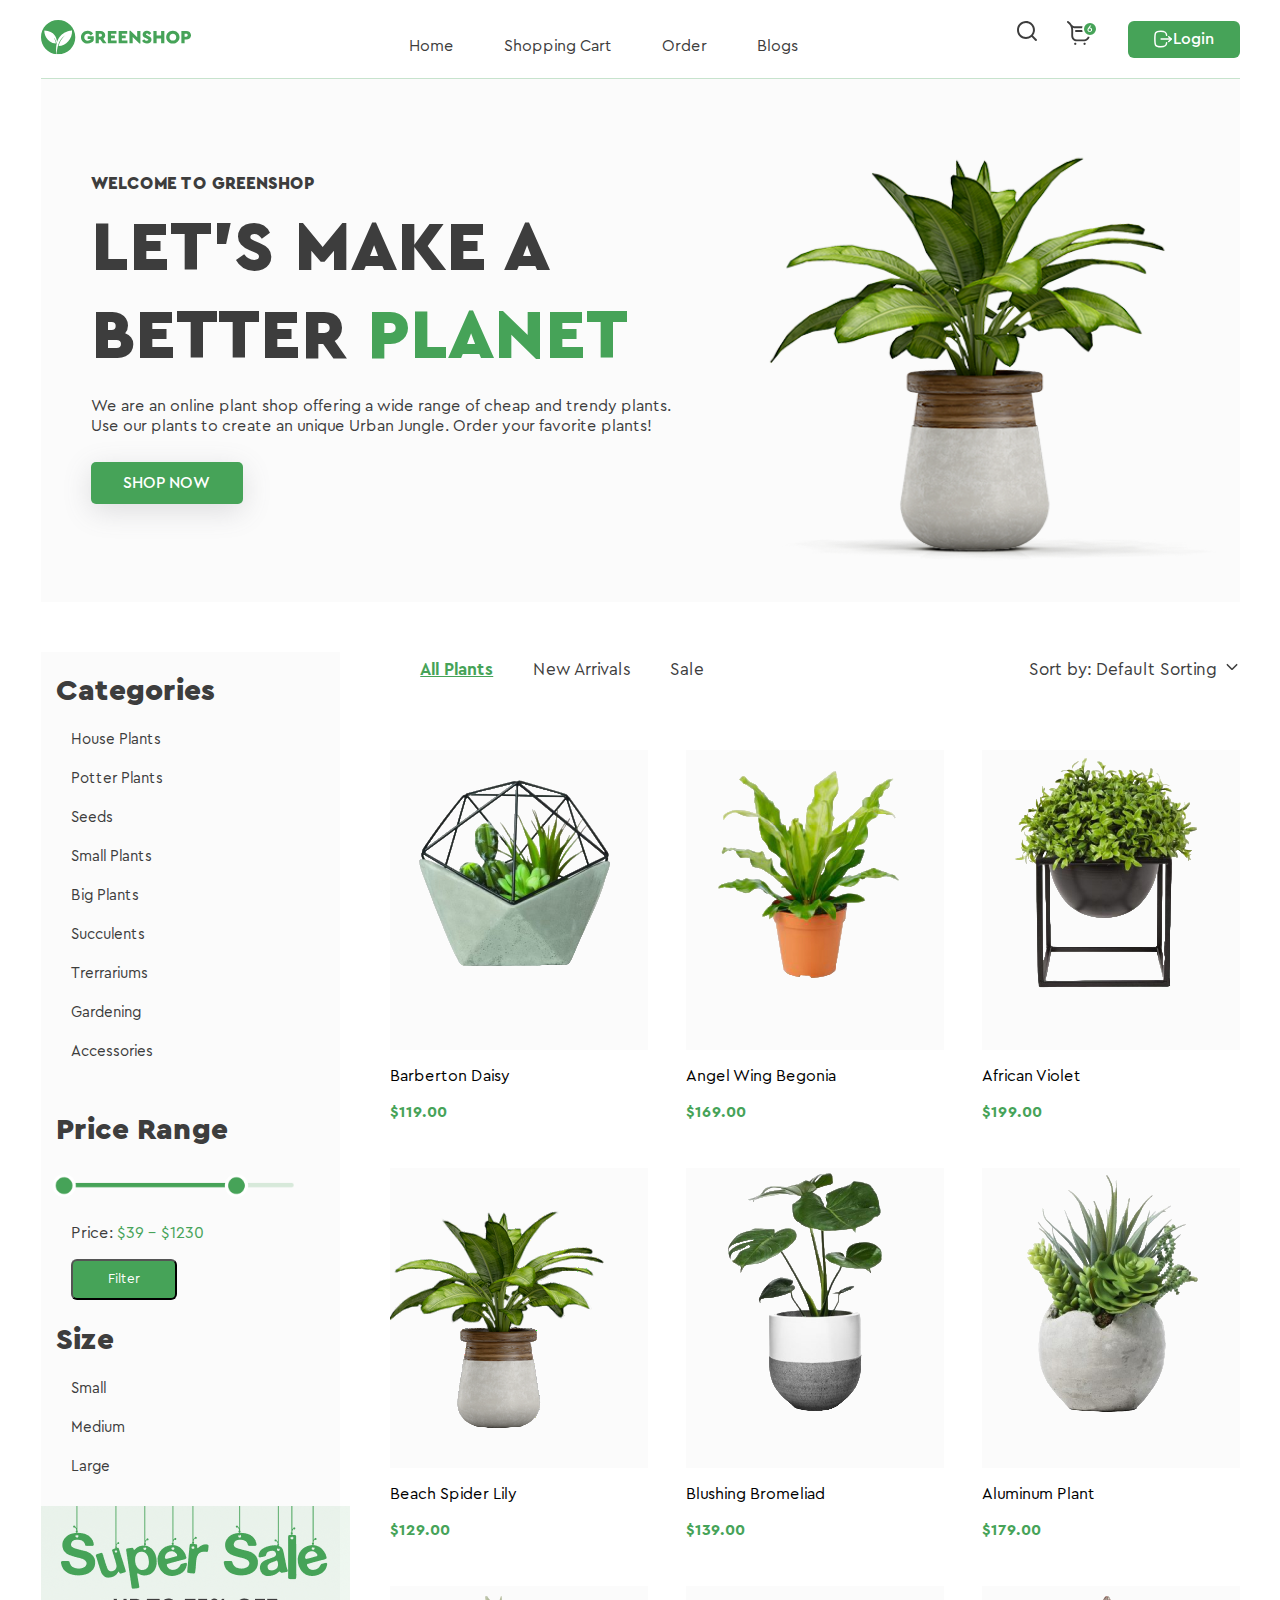
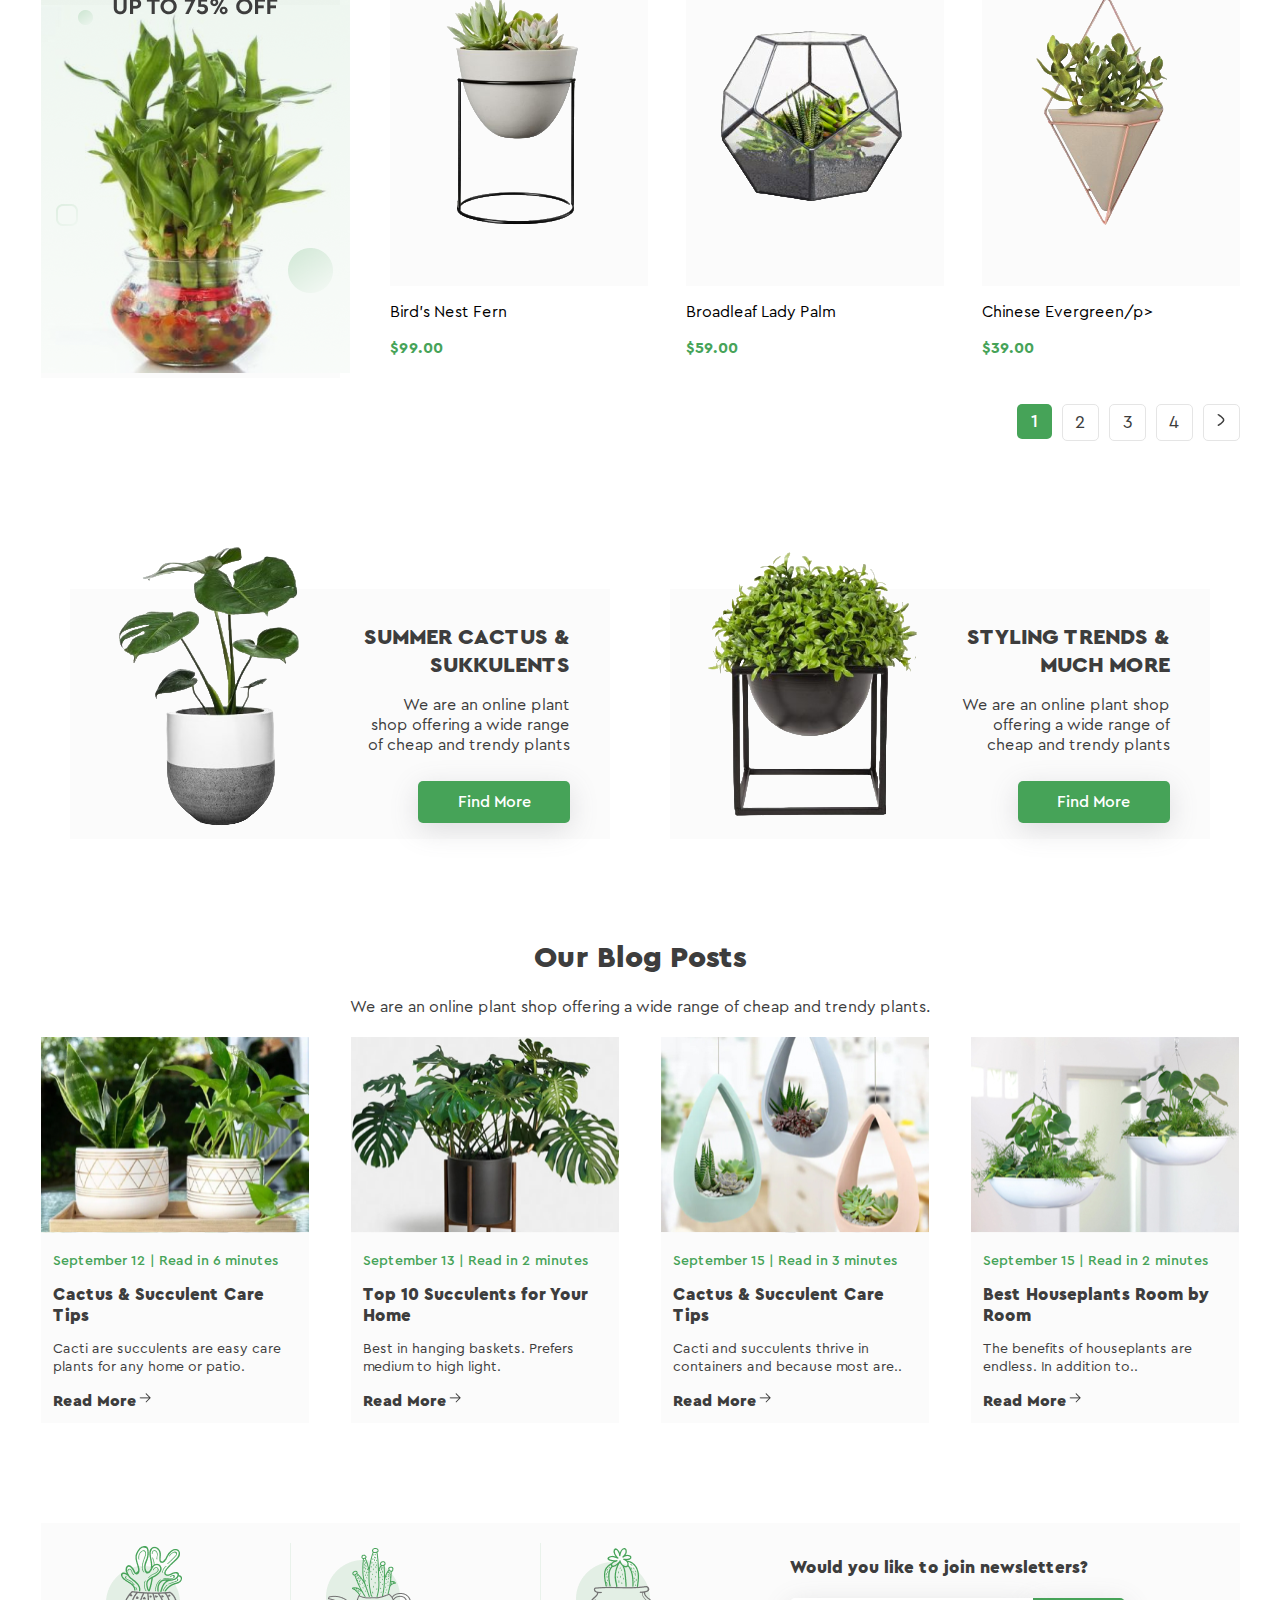
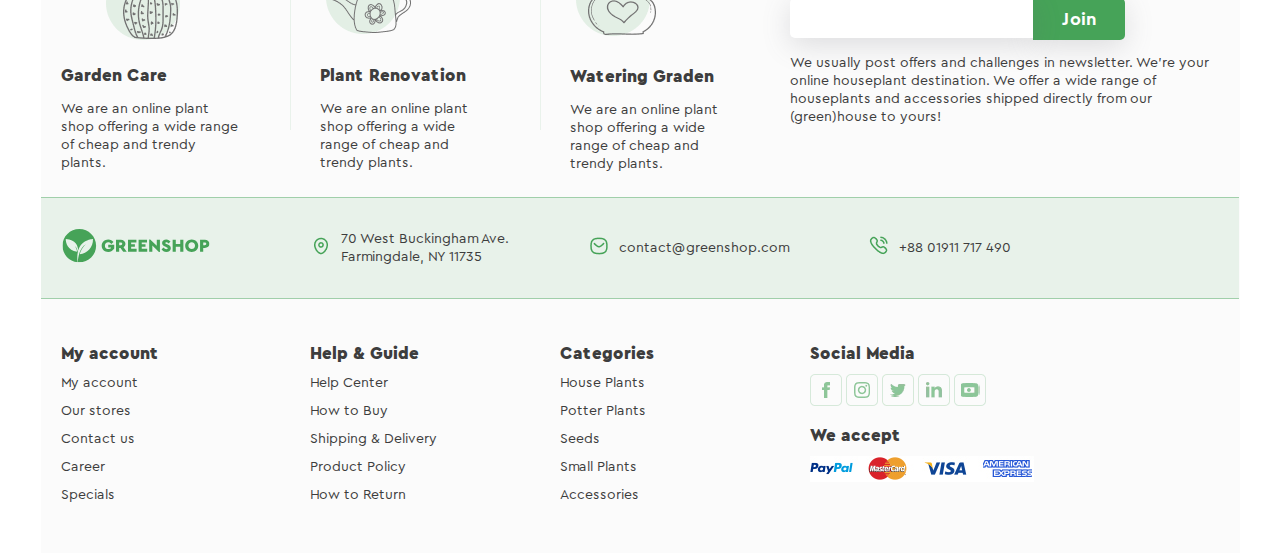
==== index.html @ 684926e2 "index" ====
<!DOCTYPE html>
<html lang="en">
<head>
    <meta charset="UTF-8">
    <meta name="viewport" content="width=device-width, initial-scale=1.0">
    <link rel="stylesheet" href="style-index.css">
    <title>Main</title>
</head>
<body>

    <header class="header">
        <div class="header__container">
            <div class="header__logo">
                <img src="assets/shopping-cart/Logo.svg" alt="Logo" class="header__logo-image">
            </div>
            <nav class="header__menu">
                <ul class="header__menu-list">
                    <li class="header__menu-list-item"><a class="header__menu-list-link" href="index.html">Home</a></li>
                    <li class="header__menu-list-item"><a class="header__menu-list-link" href="shopping-cart.html">Shopping Cart</a></li>
                    <li class="header__menu-list-item"><a class="header__menu-list-link" href="order.html">Order</a></li>
                    <li class="header__menu-list-item"><a class="header__menu-list-link" href="#">Blogs</a></li>
                </ul>
            </nav>
            <div class="header__btn-group">
                <a class="header__search">
                    <img src="assets/icons/search.svg" alt="Search" class="header__search-image">
                </a>
                <a class="header__cart">
                    <img src="assets/icons/header-basket.svg" alt="Cart" class="header__cart-image">
                </a>
                <button class="header__login-button btn">
                    <img src="assets/icons/Logout.svg" alt="Login" class="header__login-icon">
                    Login
                </button>
            </div>
        </div>
    </header>
    <!--
    <header class="header">
        <div class="header__logo">
            <img src="assets/logo.png" alt="Logo" class="header__logo-image">
        </div>
        <nav class="header__nav">
            <a href="#" class="header__nav-link">Home</a>
            <a href="shop.html" class="header__nav-link header__nav-link--active">Shop</a>
            <a href="#" class="header__nav-link">Plant Care</a>
            <a href="#" class="header__nav-link">Blogs</a>
        </nav>
        <div class="header__login-cart">
            <div class="header__search">
                <img src="assets/icons/magnifier.png" alt="Search" class="header__search-image">
            </div>
            <div class="header__cart">
                <img src="assets/icons/shopping-cart.png" alt="Cart" class="header__cart-image">
            </div>
            <button class="header__login-button">
                <img src="assets/icons/login.png" alt="Login Icon" class="header__login-icon">
                Login
            </button>
        </div>
    </header>
-->
    <main>
    <section class="welcome">
        <div class="welcome_text">
            <h2>WELCOME TO GREENSHOP</h2>
            <p class="big_welcome">LET’S MAKE A BETTER <span style="color: #46A358;">PLANET</span></p>
            <p>We are an online plant shop offering a wide range of cheap and trendy plants. 
                Use our plants to create an unique Urban Jungle. Order your favorite plants!</p>
                <button class="welcome__btn">SHOP NOW</button>
        </div>
        <div class="big_img">
            <img src="assets/index/01_1_1.svg" alt="">
        </div>
    </section>
    <aside>
        <h1>Categories</h1>
        <nav>
            <a href="">House Plants</a>
            <a href="">Potter Plants</a>
            <a href="">Seeds</a>
            <a href="">Small Plants</a>
            <a href="">Big Plants</a>
            <a href="">Succulents</a>
            <a href="">Trerrariums</a>
            <a href="">Gardening</a>
            <a href="">Accessories</a>
        </nav>
        <h1>Price Range</h1>
        <img src="assets/index/scroll.png" alt="" width="270px">
        <p>Price: <span style="color: #46A358;">$39 - $1230</span></p>
        <button>Filter</button>
        <h1>Size</h1>
        <nav>
            <a href="">Small</a>
            <a href="">Medium</a>
            <a href="">Large</a>
        </nav>
        <img src="assets/index/Super Sale Banner 1.png" alt="">
    </aside>
    <section id="nav_items">
        <nav id="items_menu">
            <a href="" class="nav_items-link nav_items-link--active">All Plants</a>
            <a href="" class="nav_items-link">New Arrivals</a>
            <a href="" class="nav_items-link">Sale</a>
        </nav>
        <div id="sort">
            <p>Sort by: Default Sorting   </p>
            <img src="assets/icons/Arrow - Down 2.png" alt="">
        </div>
    </section>
    <section class="items">
        <div class="item">
            <div class="item_img">
            <img src="assets/index/without-background/image 1.png" alt="">
            </div>
            <p>Barberton Daisy</p>
            <p class="price">$119.00</p>
        </div>
        <div class="item">
            <div class="item_img">
            <img src="assets/index/without-background/2.png" alt="">
            </div>
            <p>Angel Wing Begonia</p>
            <p class="price">$169.00</p>
        </div>
        <div class="item">
            <div class="item_img">
            <img src="assets/index/without-background/3.png" alt="">
            </div>
            <p>African Violet</p>
            <p class="price">$199.00</p>
        </div>
        <div class="item">
            <div class="item_img">
            <img src="assets/index/without-background/4.png" alt="">
            </div>
            <p>Beach Spider Lily</p>
            <p class="price">$129.00</p>
        </div>
        <div class="item">
            <div class="item_img">
            <img src="assets/index/without-background/5.png" alt="">
            </div>
            <p>Blushing Bromeliad</p>
            <p class="price">$139.00</p>
        </div>
        <div class="item">
            <div class="item_img">
            <img src="assets/index/without-background/6.png" alt="">
            </div>
            <p>Aluminum Plant</p>
            <p class="price">$179.00</p>
        </div>
        <div class="item">
            <div class="item_img">
            <img src="assets/index/without-background/7.png" alt="">
            </div>
            <p>Bird's Nest Fern</p>
            <p class="price">$99.00</p>
        </div>
        <div class="item">
            <div class="item_img">
            <img src="assets/index/without-background/8.png" alt="">
            </div>
            <p>Broadleaf Lady Palm</p>
            <p class="price">$59.00</p>
        </div>
        <div class="item">
            <div class="item_img">
            <img src="assets/index/without-background/9.png" alt="">
            </div>
            <p>Chinese Evergreen/p>
            <p class="price">$39.00</p>
        </div>
    </section>
    <section class="pages">
        <div id="green_square"><a href="">1</a></div>
        <div  id="square"><a href="">2</a></div>
        <div  id="square"><a href="">3</a></div>
        <div  id="square"><a href="">4</a></div>
        <div  id="square"><a href=""><img src="assets/icons/Arrow - Right 2.png" alt=""></a></div>
    </section>
    <section id="find_more">
        <article class="find_more__info">
            <div class="more__grey-area"></div>
            <div class="more__img"><img src="assets/index/without-background/image 14.png"></div>
            <div class="more__about">
                <h2>SUMMER CACTUS & SUKKULENTS</h2>
                <p>We are an online plant shop offering a wide range of cheap and trendy plants</p>
                <button class="welcome__btn">Find More</button>
            </div>
        </article>
        <article class="find_more__info">
            <div class="more__grey-area"></div>
            <div class="more__img"><img src="assets/index/without-background/image 15.png"></div>
            <div class="more__about">
                <h2>STYLING TRENDS & MUCH MORE</h2>
                <p>We are an online plant shop offering a wide range of cheap and trendy plants</p>
                <button class="welcome__btn">Find More</button>
            </div>
        </article>
    </section>
    <section class="blog">
        <h1 style="posts__h1">Our Blog Posts</h1>
        <p>We are an online plant shop offering a wide range of cheap and trendy plants.</p>
        <div class="posts">
            <div class="post1">
                <img src="assets/index/01_1.svg" alt="">
                <div class="read">
                <p class="green_text">September 12 | Read in 6 minutes</p>
                <h2>Cactus & Succulent Care Tips</h2>
                <p>Cacti are succulents are easy care plants for any home or patio.</p>
                <div class="blog__more">
                    <a href=""><b>Read More</b></a><a href=""><img src="assets/icons/Arrow - Right.png" alt=""></a>
                    </div>
                </div>
            </div>
            <div class="post2">
                <img src="assets/index/02_1.svg" alt="">
                <div class="read">
                <p class="green_text"t>September 13 | Read in 2 minutes</p>
                <h2>Top 10 Succulents for Your Home</h2>
                <p>Best in hanging baskets. Prefers medium to high light.</p>
                <div class="blog__more">
                <a href=""><b>Read More</b></a><a href=""><img src="assets/icons/Arrow - Right.png" alt=""></a>
                </div>
                </div>
            </div>
            <div class="post3">
                <img src="assets/index/03_1.svg" alt="">
                <div class="read">
                <p class="green_text">September 15 | Read in 3 minutes</p>
                <h2>Cactus & Succulent Care Tips</h2>
                <p>Cacti and succulents thrive in containers and because most are..</p>
                <div class="blog__more">
                    <a href=""><b>Read More</b></a><a href=""><img src="assets/icons/Arrow - Right.png" alt=""></a>
                    </div>
                </div>
            </div>
            <div class="post4">
                <img src="assets/index/04_1.svg" alt="">
                <div class="read">
                <p class="green_text">September 15 | Read in 2 minutes</p>
                <h2>Best Houseplants Room by Room</h2>
                <p>The benefits of houseplants are endless. In addition to..</p>
                <div class="blog__more">
                    <a href=""><b>Read More</b></a><a href=""><img src="assets/icons/Arrow - Right.png" alt=""></a>
                    </div>
                </div>
            </div>
        </div>
    </section>
    </main>
    <footer>
        <div class="footer__flovers_1">
            <div class="footer__flovers-img"><img src="assets/icons/1_3.png" alt=""></div>
            <div class="footer__flovers-info">
                <h2>Garden Care</h2>
                <p>We are an online plant shop offering a wide range of cheap and trendy plants.</p>
            </div>
        </div><div class="footer__vert-line"><img src="assets/icons/vertical_line.png" alt=""></div>
        <div class="footer__flovers_2">
            <div class="footer__flovers-img"><img src="assets/icons/2_1.png" alt=""></div>
            <div class="footer__flovers-info">
                <h2>Plant Renovation</h2>
                <p>We are an online plant shop offering a wide range of cheap and trendy plants.</p>
            </div>
        </div><div class="footer__vert-line_1"><img src="assets/icons/vertical_line.png" alt=""></div>
        <div class="footer__flovers_3">
            <div class="footer__flovers-img"><img src="assets/icons/3_1.png" alt=""></div>
            <div class="footer__flovers-info">
                <h2>Watering Graden</h2>
                <p>We are an online plant shop offering a wide range of cheap and trendy plants.</p>
            </div>
        </div>
        <div class="footer__subscribe">
            <h2>Would you like to join newsletters?</h2>
            <div class="footer__email">
            <form class="footer__form" action="">
                <input class="footer__send" type="email" id="enter your email address..." name="email">
            <button class="footer__email-button" type="button">Join</button>
            </form>
            </div>
            <p>We usually post offers and challenges in newsletter. We’re your online houseplant destination. 
                We offer a wide range of houseplants and accessories shipped directly from our (green)house to yours!</p>
        </div>
        <div class="footer__contacts">
        <div class="logo">
            <img src="assets/Logo.svg" alt="">
        </div>
        <div class="footer__contacts-contact">
            <div class="footer__contacts-contact-img"><img src="assets/icons/Location.png" alt=""></div>
            <div class="footer__contact-info">70 West Buckingham Ave.<br>Farmingdale, NY 11735</div>
        </div>
        <div class="footer__contacts-contact">
            <div class="footer__contacts-contact-img"><img src="assets/icons/Message.png" alt=""></div>
            <div class="footer__contact-info">contact@greenshop.com</div>
        </div>
        <div class="footer__contacts-contact">
            <div class="footer__contacts-contact-img"><img src="assets/icons/Calling.png" alt=""></div>
            <div class="footer__contact-info">+88 01911 717 490</div>
        </div>

        </div>
        <div class="footer__myaccount">
            <h2>My account</h2>
            <a href="">My account</a>
            <a href="">Our stores</a>
            <a href="">Contact us</a>
            <a href="">Career</a>
            <a href="">Specials</a>
        </div>
        <div class="footer__help">
            <h2>Help & Guide</h2>
            <a href="">Help Center</a>
            <a href="">How to Buy</a>
            <a href="">Shipping & Delivery</a>
            <a href="">Product Policy</a>
            <a href="">How to Return</a>
        </div>
        <div class="footer__categories">
            <h2>Categories</h2>
            <a href="">House Plants</a>
            <a href="">Potter Plants</a>
            <a href="">Seeds</a>
            <a href="">Small Plants</a>
            <a href="">Accessories</a>
        </div>
        <div class="footer__social">
            <h2>Social Media</h2>
            <img src="assets/icons/Facebook1.png" alt="">
            <img src="assets/icons/Instagram2.png" alt="">
            <img src="assets/icons/Twitter1.png" alt="">
            <img src="assets/icons/Linkedin1.png" alt="">
            <img src="assets/icons/Union1.png" alt="">
            <h2>We accept</h2>
            <img src="assets/icons/image 16.png" alt="">
        </div>
    </footer>
</body>
</html>
---- style-index.css ----
/*@import url("style-card.css");*/

/*@import url("style-shopping-cart.css");*/

@font-face {
    font-weight: 300; 
    font-family: Cera Pro;
    src: url("assets/fonts/cera-pro/CeraPro-Light.ttf")
}

@font-face {
    font-weight: 400; 
    font-family: Cera Pro;
    src: url("assets/fonts/cera-pro/CeraPro-Regular.ttf")
}

@font-face {
    font-weight: 500; 
    font-family: Cera Pro;
    src: url("assets/fonts/cera-pro/CeraPro-Medium.ttf")
}

@font-face {
    font-weight: 600; 
    font-family: Cera Pro;
    src: url("assets/fonts/cera-pro/CeraPro-Bold.ttf")
}

@font-face {
    font-weight: 800; 
    font-family: Cera Pro;
    src: url("assets/fonts/cera-pro/CeraPro-Black.ttf")
}

@font-face {
    src: url("assets/fonts/cera-pro/CeraPro-Regular.woff2");
    font-family: 'CeraPro-Regular';
}

@font-face {
    src: url("assets/fonts/cera-pro/CeraPro-Bold.woff2");
    font-family: 'CeraPro-Bold';
}

@font-face {
    src: url("assets/fonts/cera-pro/CeraPro-Medium.woff2");
    font-family: 'CeraPro-Medium';
}

body {
    max-width: 1199px;
    margin: 0 auto; 
}

.header__container {
    display: flex;
    justify-content: space-between;
    align-items: center;
    width: inherit;
    position: relative;
    height: 78px;
    border-bottom: 1px solid rgba(70, 163, 88, 0.3);
    }
    
.header__menu, .header__menu * {
    height: 80%;
    display: flex;
}
    
.header__menu-list {
    justify-content: space-between; 
    list-style-type: none;
    list-style-position: inside; 
    gap: 50px;
    padding-left: 0;
    margin: 0;
    }
    
.header__menu-list-item {
    padding-top: 0px;
}

    
.header__menu-list-item:hover {
    border-bottom: 3px solid #46A358;
}
    
.header__btn-group {
    display: flex;
    justify-content: space-between; 
    gap: 30px;
    }
    
.header__login-button {
        width: 100px;
        height: 35px;
        border-radius: 6px;
    }

.header__menu-list-link {
    font-family: "CeraPro-Regular", "Arial", sans-serif;
    font-size: 16px;
}

.product__total-price, .totals__total-item-value, .totals__continue-link, .totals__shipping-cost-link, .slider__title, .slider__item-price, .header__menu-list-link:hover {
    color: #46A358;
}

.header__menu-list-item {
    padding-top: 33px;
}

.main__menu-link:hover, .header__menu-list-link:hover {
    font-family: "CeraPro-Bold", "Arial", sans-serif;
}

.cart__list-title, .product__name, .product__single-price, .header__login-button {
    font-family: "CeraPro-Medium", "Arial", sans-serif;
    font-size: 16px;
}

*, *::after, *::before {
    box-sizing: inherit;
    color: inherit;
}

.btn {
    display: flex;
    align-items: center;
    justify-content: center;
    background-color: #46A358;
    color: #FFFFFF;
    border: none;
    
    }


.welcome {
    display: flex;
    font-family: Cera Pro;
    color: #3D3D3D;
    background-color: #FBFBFB;
}

.welcome_text {
    width: 55%;
    padding: 80px 50px 80px 50px;
}

.big_welcome {
    font-size: 70px;
    font-weight: 800;
    margin: 0;
}

.welcome__btn {
    border: 0px;
    height: 40px;
    width: 140px;
    color: #ffffff;
    background: #46A358;
    border-radius: 5px;
    margin-left: 0px;
    font-size: 16px;
    font-family: 'Cera Pro';
    font-weight: 500;
    box-shadow: rgba(100, 100, 111, 0.2) 0px 7px 29px 0px;
    margin-top: 10px;
}

aside {
    float: left;
    background-color: #FBFBFB;
    font-family: 'Cera Pro';
    width: 25%;
    margin-top: 50px;
    margin-right: 50px;
    color: #3D3D3D;
}

aside > h1 {
    margin-left: 15px;
}

aside p {
    margin-left: 30px;
}

button {
    font-family: 'Cera Pro';
    color: #ffffff;
    background: #46A358;
}

aside button {
    margin-left: 30px;
    border-radius: 6px;
    width: 90px;
    height: 35px;
}

nav {
    padding: 0px 30px 10px;
}

nav a {
    font-size: 15px;
    margin-bottom: 20px;
}

h1 {
    font-size: 30px;
}

#nav_items {
    margin-top: 40px;
    font-family: 'Cera Pro';
    font-size: 17px;
    display: flex;
    align-items: baseline;
    color: #3D3D3D;
    justify-content: space-between;
}

#items_menu {
    display: flex;
    font-size: 17px;
    gap: 40px;
    align-items: baseline;
}

.nav_items-link {
    font-size: 17px;
}

.nav_items-link--active {
    text-decoration: underline;
    font-weight: 600;
    color: #46A358;
}

#sort {
    display: flex;
    align-items: baseline;
}

#sort > img {
    width: 16px;
    height: 16px;
    margin-left: 7px;
}

.items {
    display: flex;
    font-family: 'Cera Pro';
    flex-wrap: wrap;
    justify-content: space-between;
    margin-top: 10px;
}

.item {
    width: 258px;
    margin-top: 30px;
}

.item_img {
    background-color: #FBFBFB;
    height: 300px;
    width: 258px;
}

.pages {
    height: 35px;
    display: flex;
    gap: 10px;
    margin-top: 30px;
    margin-bottom: 100px;
    display: flex;
    justify-content: end;
}

#green_square {
    height: 35px;
    width: 35px;
    border-radius: 5px;
    border-style: solid;
    border: #46A358;
    background-color: #46A358;
    font-family: 'Cera Pro';
    font-weight: 500;
    font-size: 18px;
    color: #ffffff;
}

#green_square > a {
    font-family: 'Cera Pro';
    font-weight: 500;
    color: #ffffff;
}

#square {
    height: 35px;
    width: 35px;
    border: #E5E5E5;
    border-radius: 5px;
    border-style: solid;
    border-width: 1px;
    text-align: center;
    font-size: 18px;
    font-family: 'Cera Pro';
    color: #3D3D3D;
}

#square > a {
    color: #3D3D3D;
}

#green_square, #square {
    display: flex;
    justify-content: center;
    align-items: center;
}

.blog {
    font-family: 'Cera Pro';
    color: #3D3D3D;
    text-align: center;
    margin-top: 30px;
}

.price {
    color: #46A358;
    font-weight: 600;
}

.posts {
    display: flex;
    flex-wrap: wrap;
    font-family: 'Cera Pro';
    font-weight: 400;
    margin-bottom: 100px;
    justify-content: space-between;
    margin-top: 20px;
}

.posts__h1 {
    text-align: center;
}

.posts p {
    font-size: 14px;
}

#find_more {
    display: flex;
    justify-content: space-around;
    margin-bottom: 100px;
    flex-wrap: wrap;
}

.blog__more {
    display: flex;
    align-items: center;
    grid-template-columns: 1fr 2fr;
    grid-template-rows: 1fr 5fr;
    font-family: 'Cera Pro';
    color: #3D3D3D;
}

.find_more__info {
    display: grid;
    align-items: center;
    width: 45%;
    grid-template-columns: 1fr 2fr;
    grid-template-rows: 1fr 5fr;
    font-family: 'Cera Pro';
    color: #3D3D3D;
}

.more a {
    font-size: 14px;
    display: block;
    width: 75px;
    height: 16px;

}

.more__about > h2 {
font-size: 22px;
}

.more__grey-area {
    grid-column: 1 / 3;
    grid-row: 2 / 3;
    background-color: #FBFBFB;
    height: 250px;
}

.more__img {
    grid-column: 1 / 2;
    grid-row: 1 / 3;
}

.more__about {
    grid-column: 2 / 3;
    grid-row: 2 / 3;
    /*width: 250px;*/
    text-align: right;
    padding-right: 40px;
}

.post1, .post2, .post3, .post4 {
    display: block;
    width: 268px;
    background-color: #FBFBFB;
    text-align: left;
} 

.read {
    padding: 0px 12px 12px 12px;
}

.green_text {
    color: #46A358;
    font-weight: 500;
}

a {
    text-decoration: none;
    color: #3D3D3D;
    font-weight: 400;
    display: block;
}

h2 {
    margin-bottom: 10px;
    font-size: 17px;
}


/*Далее всё относится к футеру*/

footer {
    background-color: #FBFBFB;
    padding-top: 20px;
    height: 610px;
    display: grid;
    grid-template-columns: 1fr 1fr 1fr 1.8fr;
    grid-template-rows: 2.5fr 1fr 2.5fr;
    font-family: 'Cera Pro';
    font-size: 14px;
    color: rgba(61, 61, 61, 1);
}

.footer__flovers_1 {
    grid-column: 1 / 2;
    grid-row: 1 / 2;
    margin-left: 20px;
    margin-right: 50px;
    justify-items: center;
}

.footer__vert-line {
    grid-column: 2 / 3;
    grid-row: 1 / 2;
}

.footer__vert-line_1 {
    grid-column: 3 / 4;
    grid-row: 1 / 2;
}

.footer__flovers_2 {
    grid-column: 2 / 3;
    grid-row: 1 / 2;
    margin-left: 30px;
    margin-right: 50px;
}

.footer__flovers_3 {
    grid-column: 3 / 4;
    grid-row: 1 / 2;
    margin-left: 30px;
    margin-right: 50px;
}

.footer__subscribe {
    grid-column: 4 / 5;
    grid-row: 1 / 2;
    margin-right: 30px;
    margin-bottom: 20px;
}

.footer__email {
    display: flex;
    justify-items: center;
}

.footer__form {
    display: flex;
    justify-items: center;
}

.footer__send {
    height: 38px;
    width: 239px;
    border: 0cm;
    border-radius: 5px 0px 0px 5px;
    margin-top: 10px;
    box-shadow: rgba(100, 100, 111, 0.2) 0px 7px 29px 0px;
    z-index: 1;
}

.footer__email-button {
    display: inline-block;
    border: 0px;
    height: 40px;
    width: 80px;
    color: #ffffff;
    background: #46A358;
    border-radius: 0px 5px 5px 0px;
    margin-left: 0px;
    font-size: 18px;
    font-family: 'Cera Pro';
    font-weight: 600;
    box-shadow: rgba(100, 100, 111, 0.2) 0px 7px 29px 0px;
    margin-top: 10px;
}


.footer__contacts {
    grid-row: 2 / 3;
    grid-column: 1 / 5;
    display: flex;
    background-color: rgba(70, 163, 88, 0.1);
    justify-content: flex-start;
    align-items: center;
    color: #3D3D3D;
    border-top: 1.5px solid #85c192b9;
    border-bottom: 1.5px solid #85c192b9;
}

.logo img {
    width: 150px;
    height: 34.3px;
    margin-left: 20px;
    margin-right: 100px;
}

.footer__contacts-contact {
    display: flex;
    align-items: center;
    margin-right: 80px;
}

.footer__contacts-contact-img {
    width: 20px;
    margin-right: 10px;
}

.footer__myaccount {
    grid-row: 3 / 4;
    grid-column: 1 / 2;
    margin-left: 20px;
    margin-top: 30px;
}

.footer__myaccount h2 {
    margin-bottom: 10px;
}

.footer__myaccount a, .footer__help a, .footer__categories a {
    margin-top: 10px;
}

.footer__help {
    grid-row: 3 / 4;
    grid-column: 2 / 3;
    margin-left: 20px;
    margin-top: 30px;
}

.footer__categories {
    grid-row: 3 / 4;
    grid-column: 3 / 4;
    margin-left: 20px;
    margin-top: 30px;
}

.footer__social {
    grid-row: 3 / 4;
    grid-column: 4 / 5;
    margin-left: 20px;
    margin-top: 30px;
}
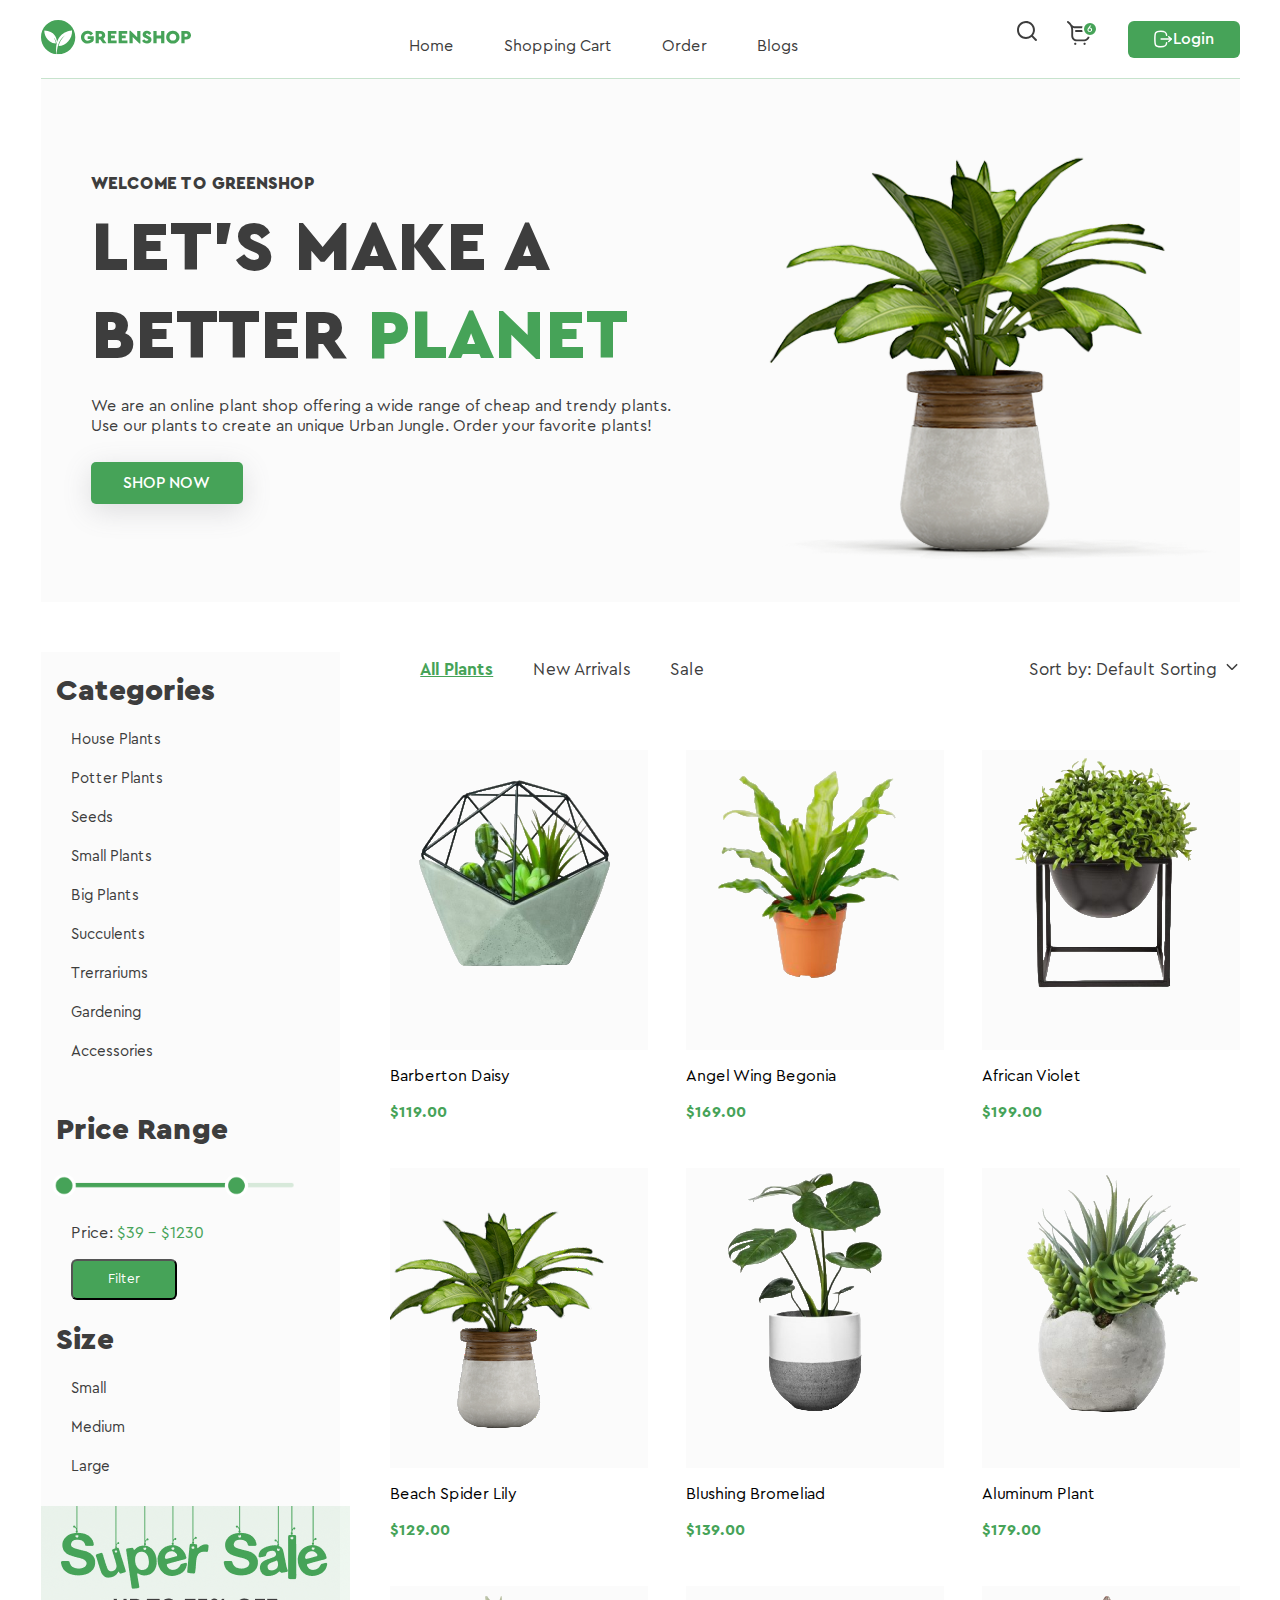
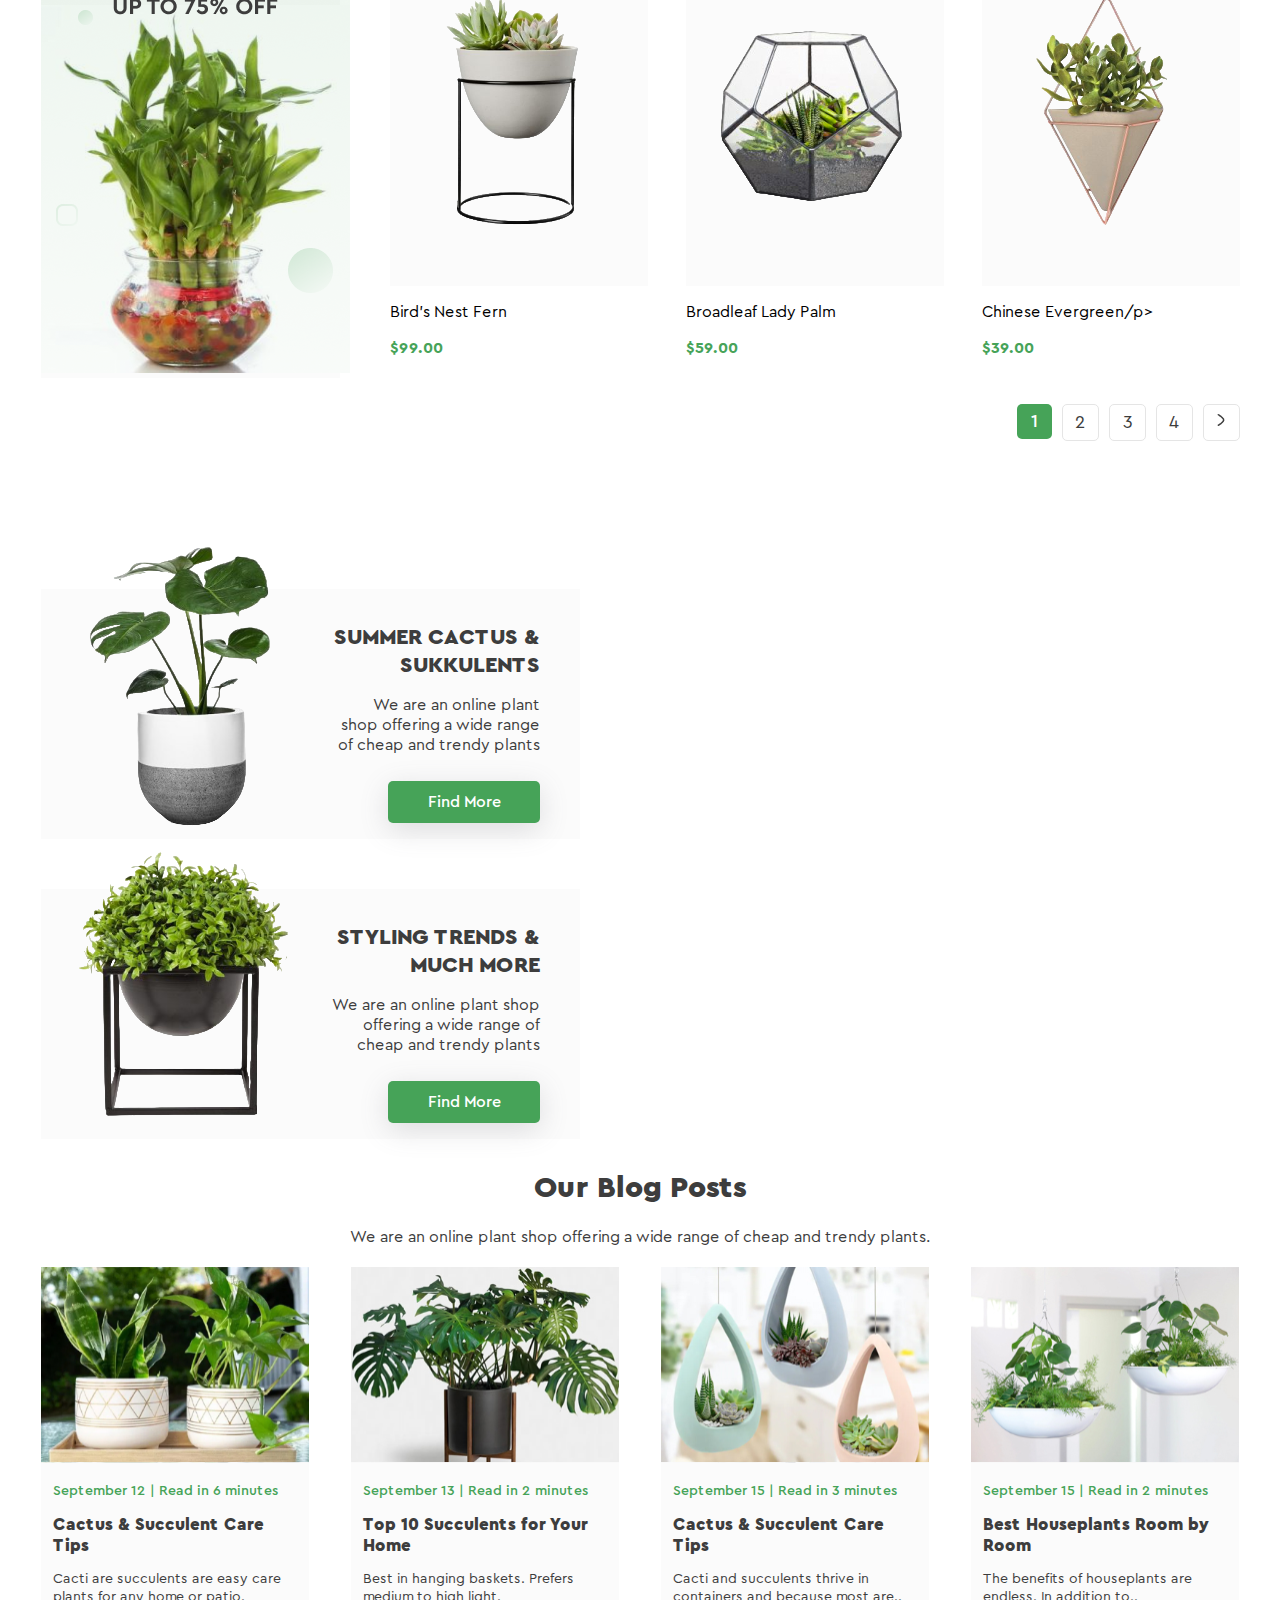
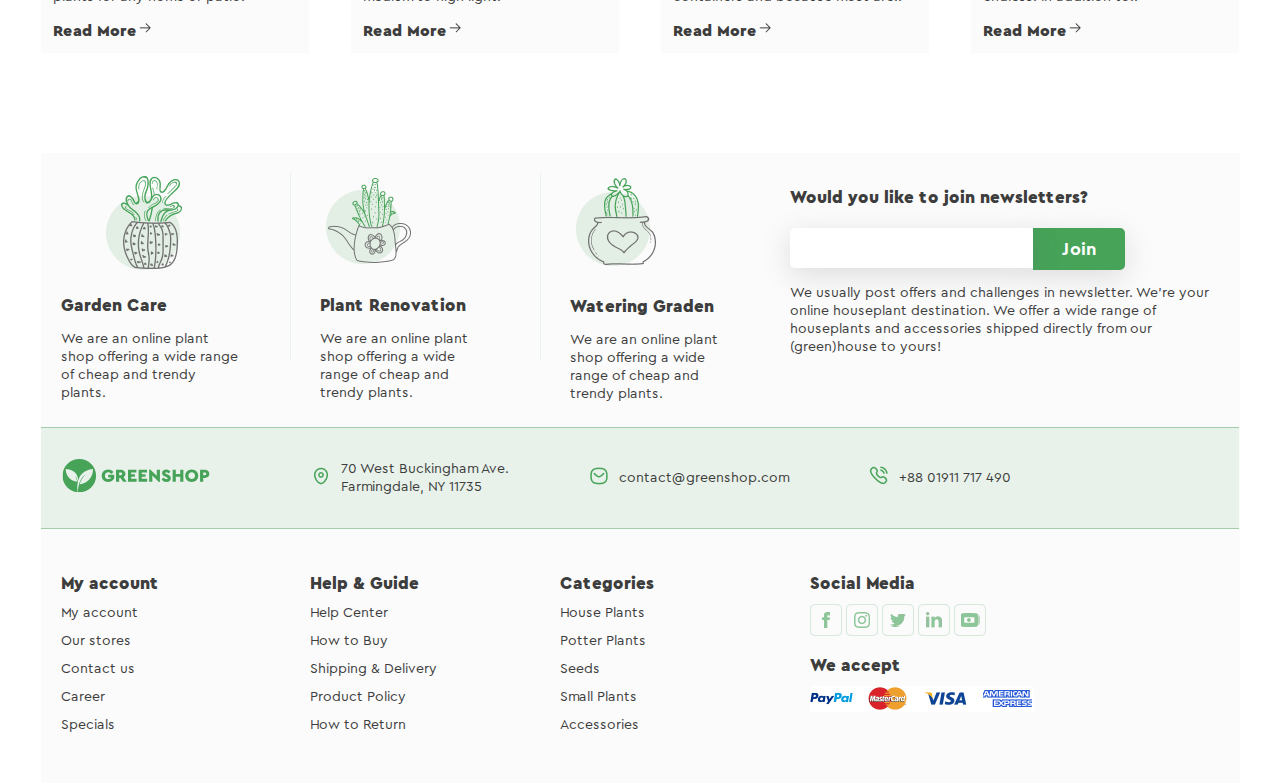
==== commit 52d2b0de: "Adaptive Index" ====
--- a/index.html
+++ b/index.html
@@ -181,7 +181,7 @@
         <div  id="square"><a href="">4</a></div>
         <div  id="square"><a href=""><img src="assets/icons/Arrow - Right 2.png" alt=""></a></div>
     </section>
-    <section id="find_more">
+    <section class="find_more">
         <article class="find_more__info">
             <div class="more__grey-area"></div>
             <div class="more__img"><img src="assets/index/without-background/image 14.png"></div>
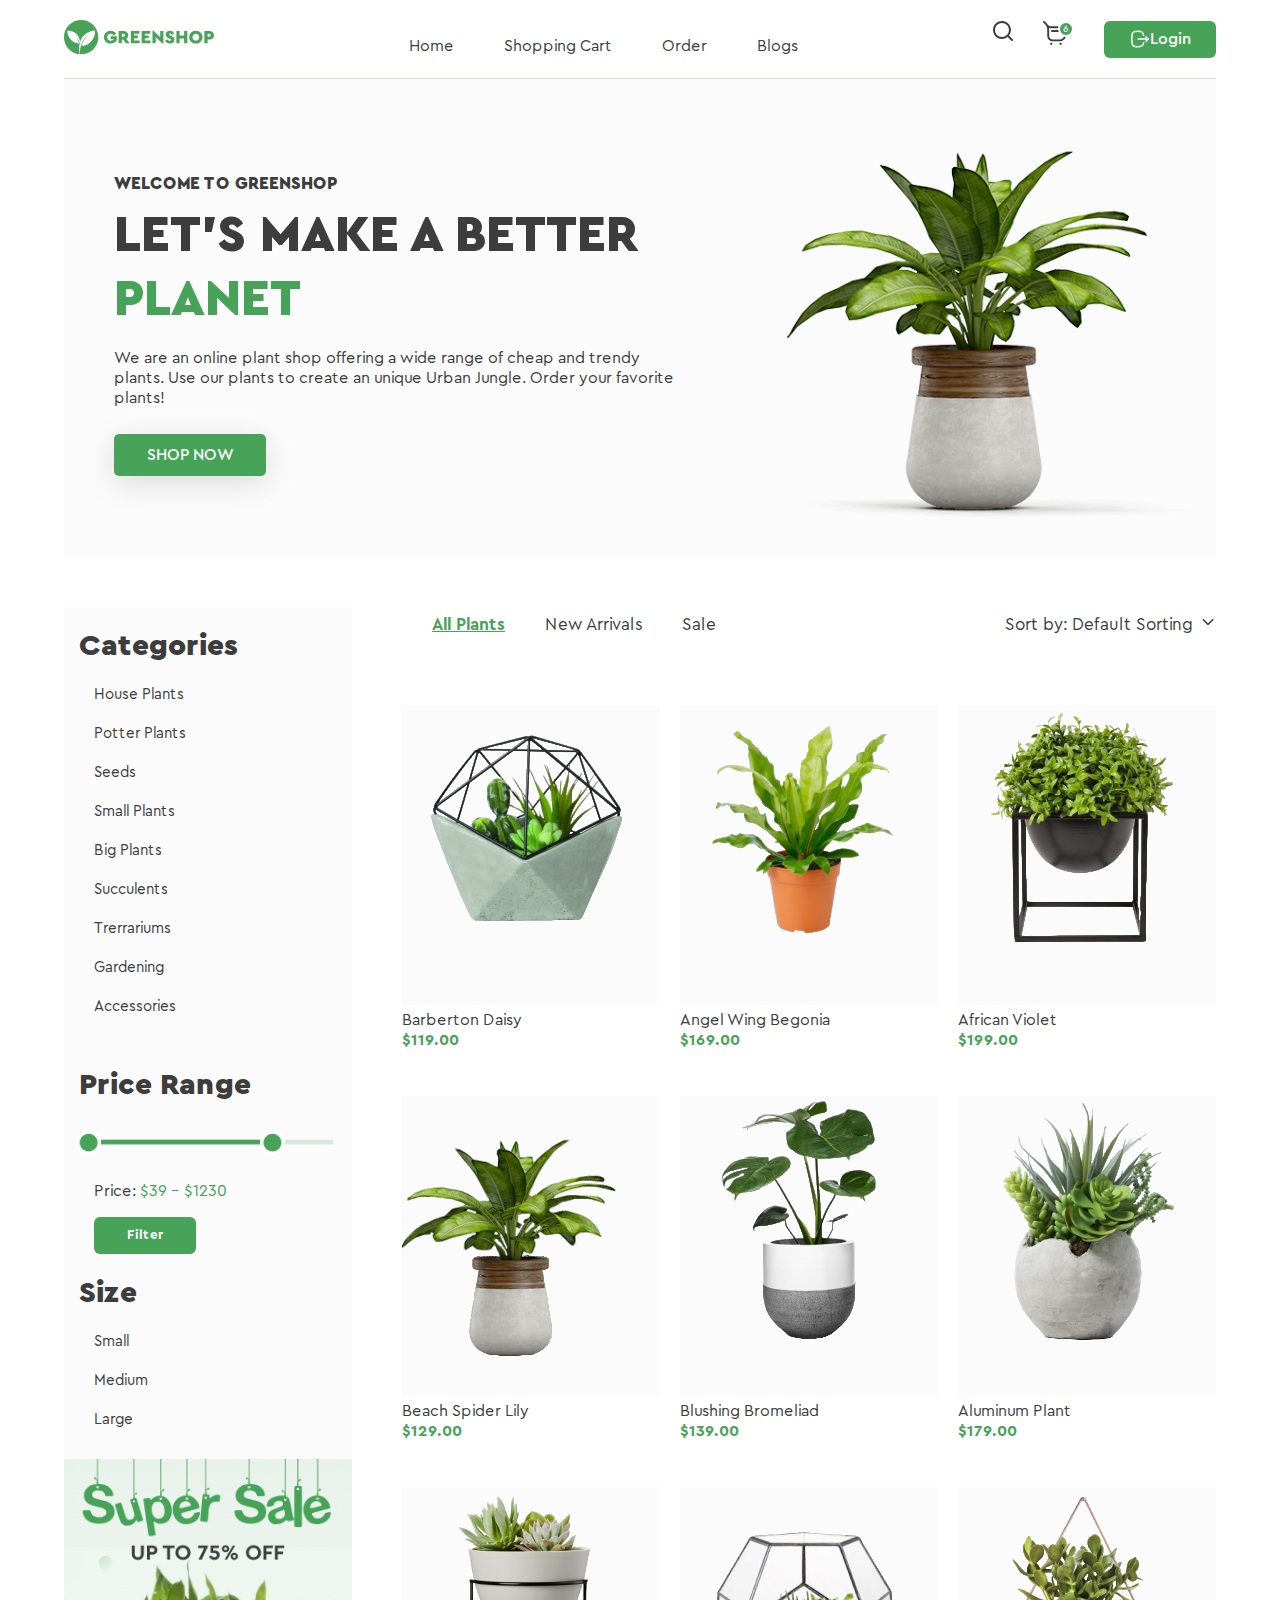
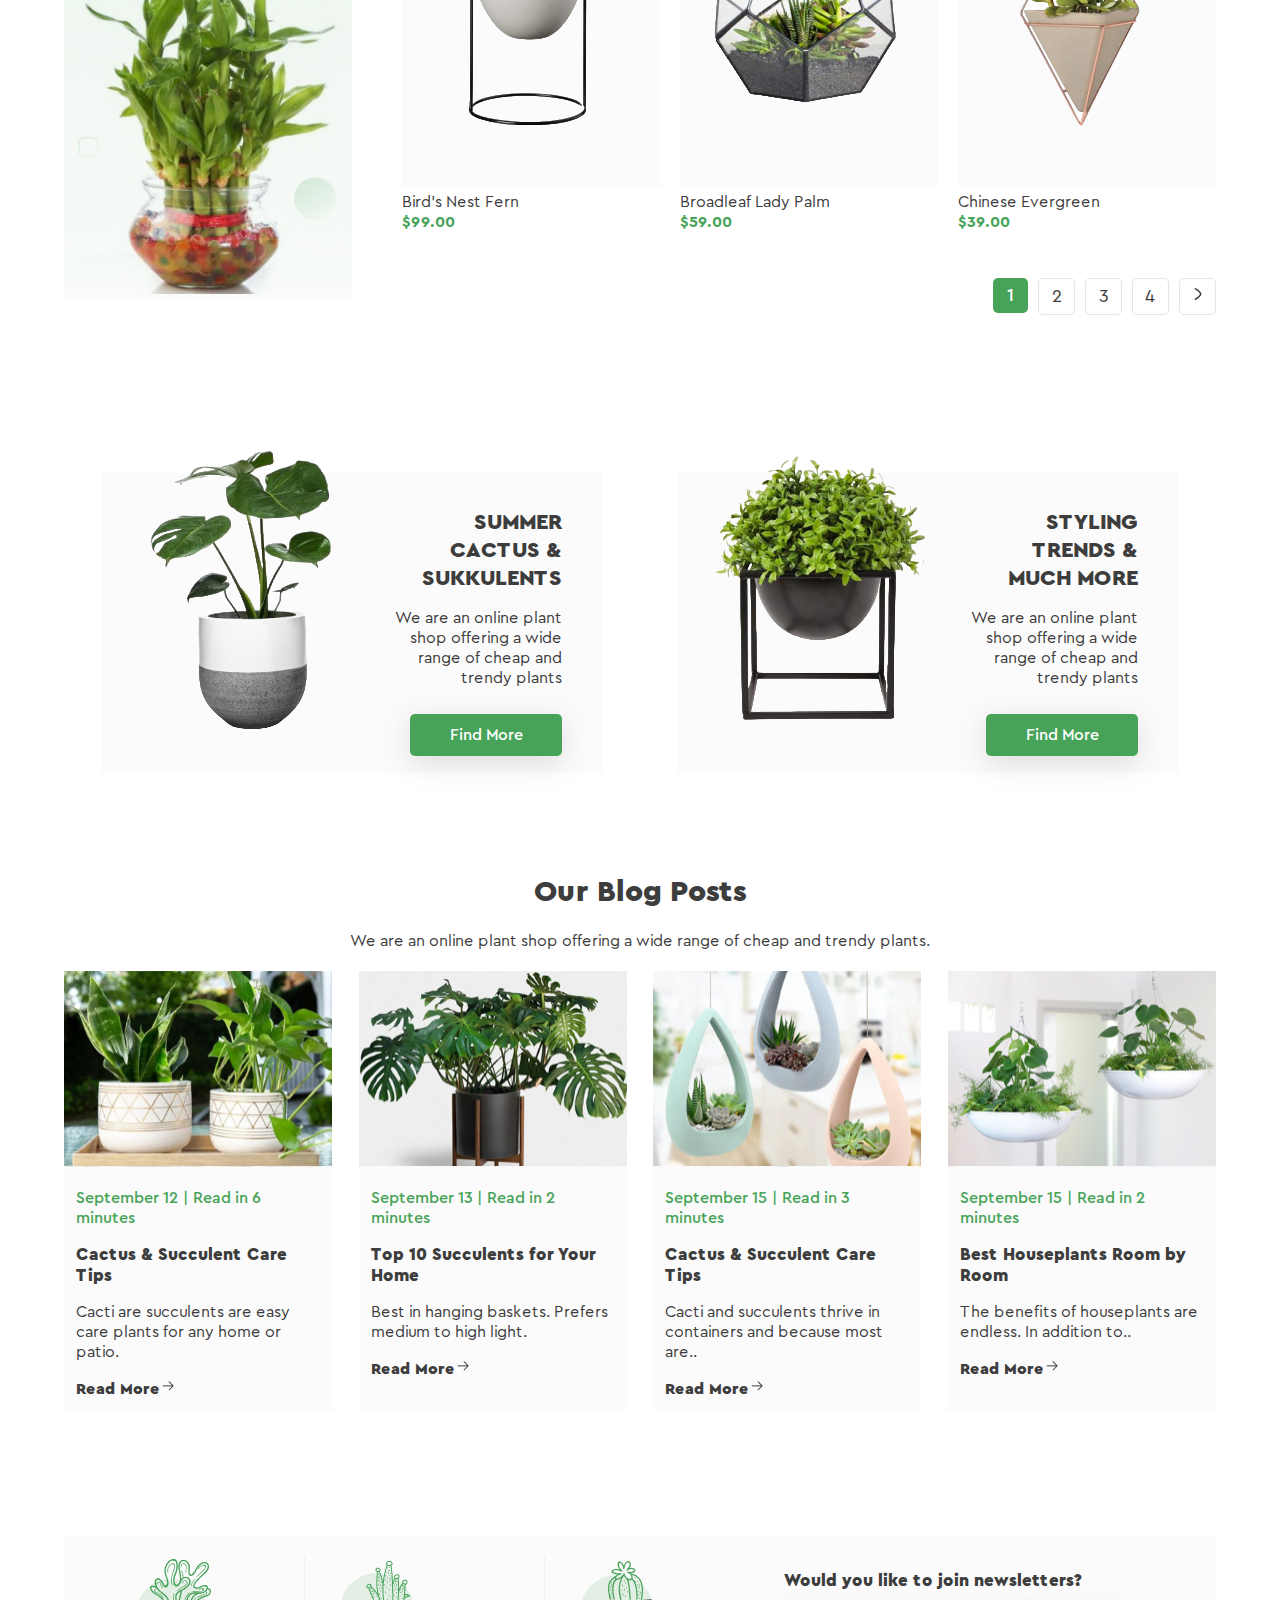
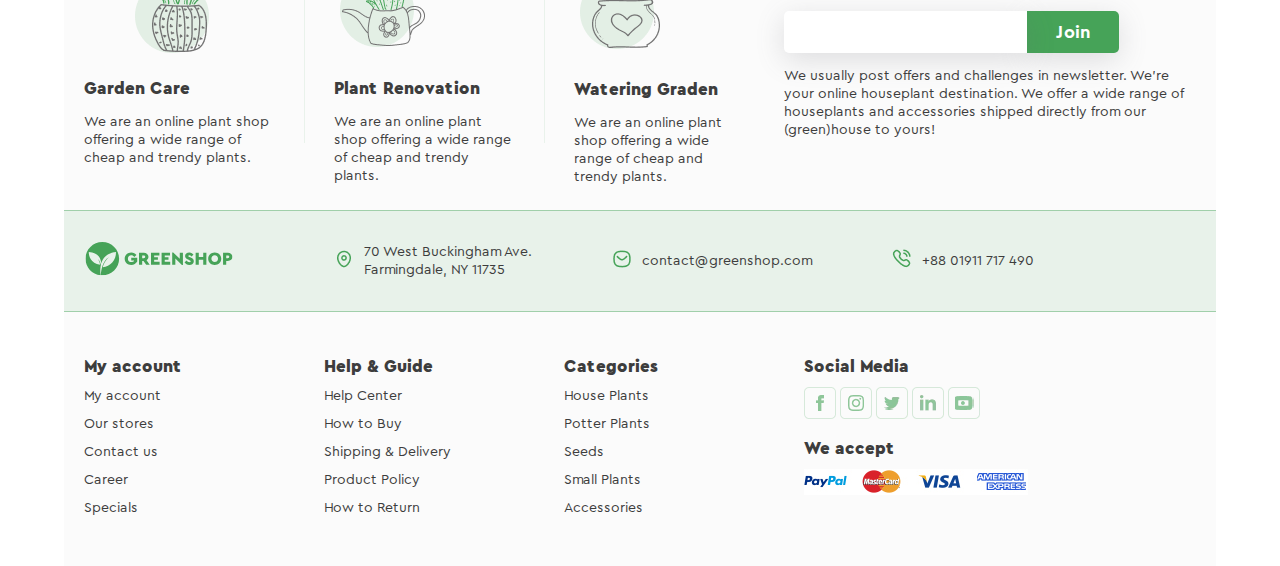
==== commit bca400cb: "index adaptive" ====
--- a/index.html
+++ b/index.html
@@ -69,34 +69,34 @@
                 Use our plants to create an unique Urban Jungle. Order your favorite plants!</p>
                 <button class="welcome__btn">SHOP NOW</button>
         </div>
-        <div class="big_img">
+        <div class="welcome__big-img">
             <img src="assets/index/01_1_1.svg" alt="">
         </div>
     </section>
     <aside>
         <h1>Categories</h1>
         <nav>
-            <a href="">House Plants</a>
-            <a href="">Potter Plants</a>
-            <a href="">Seeds</a>
-            <a href="">Small Plants</a>
-            <a href="">Big Plants</a>
-            <a href="">Succulents</a>
-            <a href="">Trerrariums</a>
-            <a href="">Gardening</a>
-            <a href="">Accessories</a>
+            <a href="" class="aside__a">House Plants</a>
+            <a href="" class="aside__a">Potter Plants</a>
+            <a href="" class="aside__a">Seeds</a>
+            <a href="" class="aside__a">Small Plants</a>
+            <a href="" class="aside__a">Big Plants</a>
+            <a href="" class="aside__a">Succulents</a>
+            <a href="" class="aside__a">Trerrariums</a>
+            <a href="" class="aside__a">Gardening</a>
+            <a href="" class="aside__a">Accessories</a>
         </nav>
         <h1>Price Range</h1>
-        <img src="assets/index/scroll.png" alt="" width="270px">
+        <div class="range_img"><img src="assets/index/scroll.png" alt="" width="270px"></div>
         <p>Price: <span style="color: #46A358;">$39 - $1230</span></p>
         <button>Filter</button>
         <h1>Size</h1>
         <nav>
-            <a href="">Small</a>
-            <a href="">Medium</a>
-            <a href="">Large</a>
+            <a href="" class="aside__a">Small</a>
+            <a href="" class="aside__a">Medium</a>
+            <a href="" class="aside__a">Large</a>
         </nav>
-        <img src="assets/index/Super Sale Banner 1.png" alt="">
+        <div class="aside__banner"><img src="assets/index/Super Sale Banner 1.png" alt=""></div>
     </aside>
     <section id="nav_items">
         <nav id="items_menu">
@@ -109,68 +109,71 @@
             <img src="assets/icons/Arrow - Down 2.png" alt="">
         </div>
     </section>
+
     <section class="items">
         <div class="item">
             <div class="item_img">
             <img src="assets/index/without-background/image 1.png" alt="">
             </div>
-            <p>Barberton Daisy</p>
+            <a href="card.html" class="item__a">Barberton Daisy</a>
             <p class="price">$119.00</p>
+            <!--<a href="" class="price item__a">$119.00</a>-->
         </div>
         <div class="item">
             <div class="item_img">
             <img src="assets/index/without-background/2.png" alt="">
             </div>
-            <p>Angel Wing Begonia</p>
+            <a href="card.html" class="item__a">Angel Wing Begonia</a>
             <p class="price">$169.00</p>
+            <a href=""></a>
         </div>
         <div class="item">
             <div class="item_img">
             <img src="assets/index/without-background/3.png" alt="">
             </div>
-            <p>African Violet</p>
+            <a href="card.html" class="item__a">African Violet</a>
             <p class="price">$199.00</p>
         </div>
         <div class="item">
             <div class="item_img">
             <img src="assets/index/without-background/4.png" alt="">
             </div>
-            <p>Beach Spider Lily</p>
+            <a href="card.html" class="item__a">Beach Spider Lily</a>
             <p class="price">$129.00</p>
         </div>
         <div class="item">
             <div class="item_img">
             <img src="assets/index/without-background/5.png" alt="">
             </div>
-            <p>Blushing Bromeliad</p>
+            <a href="card.html" class="item__a">Blushing Bromeliad</a>
             <p class="price">$139.00</p>
         </div>
         <div class="item">
             <div class="item_img">
             <img src="assets/index/without-background/6.png" alt="">
             </div>
-            <p>Aluminum Plant</p>
+            <a href="card.html" class="item__a">Aluminum Plant</a>
             <p class="price">$179.00</p>
         </div>
         <div class="item">
             <div class="item_img">
             <img src="assets/index/without-background/7.png" alt="">
             </div>
-            <p>Bird's Nest Fern</p>
+            <a href="card.html" class="item__a">Bird's Nest Fern</a>
             <p class="price">$99.00</p>
         </div>
         <div class="item">
             <div class="item_img">
             <img src="assets/index/without-background/8.png" alt="">
             </div>
-            <p>Broadleaf Lady Palm</p>
+            <a href="card.html" class="item__a">Broadleaf Lady Palm</a>
             <p class="price">$59.00</p>
         </div>
         <div class="item">
             <div class="item_img">
             <img src="assets/index/without-background/9.png" alt="">
             </div>
-            <p>Chinese Evergreen/p>
+            <a href="card.html" class="item__a">Chinese Evergreen</a>
             <p class="price">$39.00</p>
         </div>
     </section>
@@ -202,10 +205,10 @@
         </article>
     </section>
     <section class="blog">
-        <h1 style="posts__h1">Our Blog Posts</h1>
+        <h1>Our Blog Posts</h1>
         <p>We are an online plant shop offering a wide range of cheap and trendy plants.</p>
-        <div class="posts">
-            <div class="post1">
+        <div class="blog__posts">
+            <div class="post">
                 <img src="assets/index/01_1.svg" alt="">
                 <div class="read">
                 <p class="green_text">September 12 | Read in 6 minutes</p>
@@ -216,7 +219,7 @@
                     </div>
                 </div>
             </div>
-            <div class="post2">
+            <div class="post">
                 <img src="assets/index/02_1.svg" alt="">
                 <div class="read">
                 <p class="green_text"t>September 13 | Read in 2 minutes</p>
@@ -227,7 +230,7 @@
                 </div>
                 </div>
             </div>
-            <div class="post3">
+            <div class="post">
                 <img src="assets/index/03_1.svg" alt="">
                 <div class="read">
                 <p class="green_text">September 15 | Read in 3 minutes</p>
@@ -238,7 +241,7 @@
                     </div>
                 </div>
             </div>
-            <div class="post4">
+            <div class="post">
                 <img src="assets/index/04_1.svg" alt="">
                 <div class="read">
                 <p class="green_text">September 15 | Read in 2 minutes</p>
--- a/style-index.css
+++ b/style-index.css
@@ -48,7 +48,8 @@
 }
 
 body {
-    max-width: 1199px;
+    /*max-width: 1199px;*/
+    width: 90%;
     margin: 0 auto; 
 }
 
@@ -102,7 +103,7 @@
     font-size: 16px;
 }
 
-.product__total-price, .totals__total-item-value, .totals__continue-link, .totals__shipping-cost-link, .slider__title, .slider__item-price, .header__menu-list-link:hover {
+.header__menu-list-link:hover {
     color: #46A358;
 }
 
@@ -114,7 +115,7 @@
     font-family: "CeraPro-Bold", "Arial", sans-serif;
 }
 
-.cart__list-title, .product__name, .product__single-price, .header__login-button {
+.header__login-button {
     font-family: "CeraPro-Medium", "Arial", sans-serif;
     font-size: 16px;
 }
@@ -148,9 +149,13 @@
 }
 
 .big_welcome {
-    font-size: 70px;
+    font-size: 4vw;
     font-weight: 800;
     margin: 0;
+}
+
+.welcome__big-img > img {
+    width: 100%;
 }
 
 .welcome__btn {
@@ -172,7 +177,7 @@
     float: left;
     background-color: #FBFBFB;
     font-family: 'Cera Pro';
-    width: 25%;
+    max-width: 25%;
     margin-top: 50px;
     margin-right: 50px;
     color: #3D3D3D;
@@ -186,10 +191,17 @@
     margin-left: 30px;
 }
 
+.aside__a:hover {
+    color: #46A358;
+}
+
+.range_img > img {width: 100%;}
+
 button {
     font-family: 'Cera Pro';
     color: #ffffff;
     background: #46A358;
+    border: #46A358;
 }
 
 aside button {
@@ -197,6 +209,15 @@
     border-radius: 6px;
     width: 90px;
     height: 35px;
+    font-weight: 600;
+}
+
+/*.aside__banner {
+    width: 25%;
+}*/
+
+.aside__banner img {
+    width: 100%;
 }
 
 nav {
@@ -263,10 +284,24 @@
     margin-top: 30px;
 }
 
+.item p {
+    margin-top: 0px;
+}
+
+.price {margin-top: 0px;}
+
 .item_img {
     background-color: #FBFBFB;
     height: 300px;
     width: 258px;
+}
+
+.item__a {
+    margin-top: 5px;
+}
+
+.item__a:hover {
+    color: #46A358;
 }
 
 .pages {
@@ -333,7 +368,7 @@
     font-weight: 600;
 }
 
-.posts {
+.blog__posts {
     display: flex;
     flex-wrap: wrap;
     font-family: 'Cera Pro';
@@ -343,7 +378,7 @@
     margin-top: 20px;
 }
 
-.posts__h1 {
+.blog > h1 {
     text-align: center;
 }
 
@@ -351,7 +386,15 @@
     font-size: 14px;
 }
 
-#find_more {
+.post {
+    display: block;
+    width: 268px;
+    background-color: #FBFBFB;
+    text-align: left;
+    margin-bottom: 25px;
+} 
+
+.find_more {
     display: flex;
     justify-content: space-around;
     margin-bottom: 100px;
@@ -367,10 +410,13 @@
     color: #3D3D3D;
 }
 
+.blog__more > a:hover {color: #46A358;}
+
 .find_more__info {
     display: grid;
     align-items: center;
-    width: 45%;
+    width: 500px;
+    /*width: 45%;*/
     grid-template-columns: 1fr 2fr;
     grid-template-rows: 1fr 5fr;
     font-family: 'Cera Pro';
@@ -393,7 +439,7 @@
     grid-column: 1 / 3;
     grid-row: 2 / 3;
     background-color: #FBFBFB;
-    height: 250px;
+    height: 300px;
 }
 
 .more__img {
@@ -409,12 +455,6 @@
     padding-right: 40px;
 }
 
-.post1, .post2, .post3, .post4 {
-    display: block;
-    width: 268px;
-    background-color: #FBFBFB;
-    text-align: left;
-} 
 
 .read {
     padding: 0px 12px 12px 12px;
@@ -456,7 +496,7 @@
     grid-column: 1 / 2;
     grid-row: 1 / 2;
     margin-left: 20px;
-    margin-right: 50px;
+    margin-right: 30px;
     justify-items: center;
 }
 
@@ -474,7 +514,7 @@
     grid-column: 2 / 3;
     grid-row: 1 / 2;
     margin-left: 30px;
-    margin-right: 50px;
+    margin-right: 30px;
 }
 
 .footer__flovers_3 {
@@ -502,7 +542,7 @@
 }
 
 .footer__send {
-    height: 38px;
+    height: 40px;
     width: 239px;
     border: 0cm;
     border-radius: 5px 0px 0px 5px;
@@ -592,4 +632,109 @@
     grid-column: 4 / 5;
     margin-left: 20px;
     margin-top: 30px;
+}
+
+
+
+/*Далее медиазапросы*/
+
+
+@media (min-width: 1800px) {
+
+body {
+    max-width: 1199px;
+}
+}
+
+
+@media (max-width: 900px) {
+
+.welcome_text {
+    width: 65%;
+    padding: 80px 50px 80px 50px;
+}
+
+/*.big_welcome {
+    font-size: 55px;
+    font-weight: 800;
+    margin: 0;
+}*/
+
+.welcome__big-img {
+    display: flex;
+    align-items: center;
+
+}
+
+.welcome__big-img > img {
+    width: 100%;
+}
+
+aside > h1 {
+    font-size: 24px;
+}
+
+.items {
+    justify-content: space-around;
+}
+
+.item {
+    width: 158px;
+    /*height: 200px;*/
+    margin-top: 30px;
+}
+
+.item_img img {width: 150px;}
+
+.item_img {
+    background-color: #FBFBFB;
+    width: 158px;
+    height: 200px;
+}
+
+.blog__posts {
+    margin-bottom: 50px}
+
+footer {
+    grid-template-columns: 1fr 1fr 1fr;
+    grid-template-rows: 1fr 1fr 1fr 1fr 1fr 1fr;
+    height: 960px;
+}
+
+.footer__subscribe {
+    grid-column: 1 / 4;
+    grid-row: 2 / 3;
+    /*width: 100%;*/
+    margin-left: 20px;
+    margin-top: 15px;
+}
+
+.footer__contacts {
+    grid-row: 3 / 4;
+    grid-column: 1 / 4;
+    display: flex;
+    flex-wrap: wrap;
+    height: 80px;
+    justify-content: space-around;
+}
+
+.footer__myaccount {
+    grid-row: 4 / 5;
+    grid-column: 1 / 2;
+}
+
+.footer__help {
+    grid-row: 4 / 5;
+    grid-column: 2 / 3;
+}
+
+.footer__categories {
+    grid-row: 4 / 5;
+    grid-column: 3 / 4;
+}
+
+.footer__social {
+    grid-row: 5 / 6;
+    grid-column: 1 / 3;
+}
 }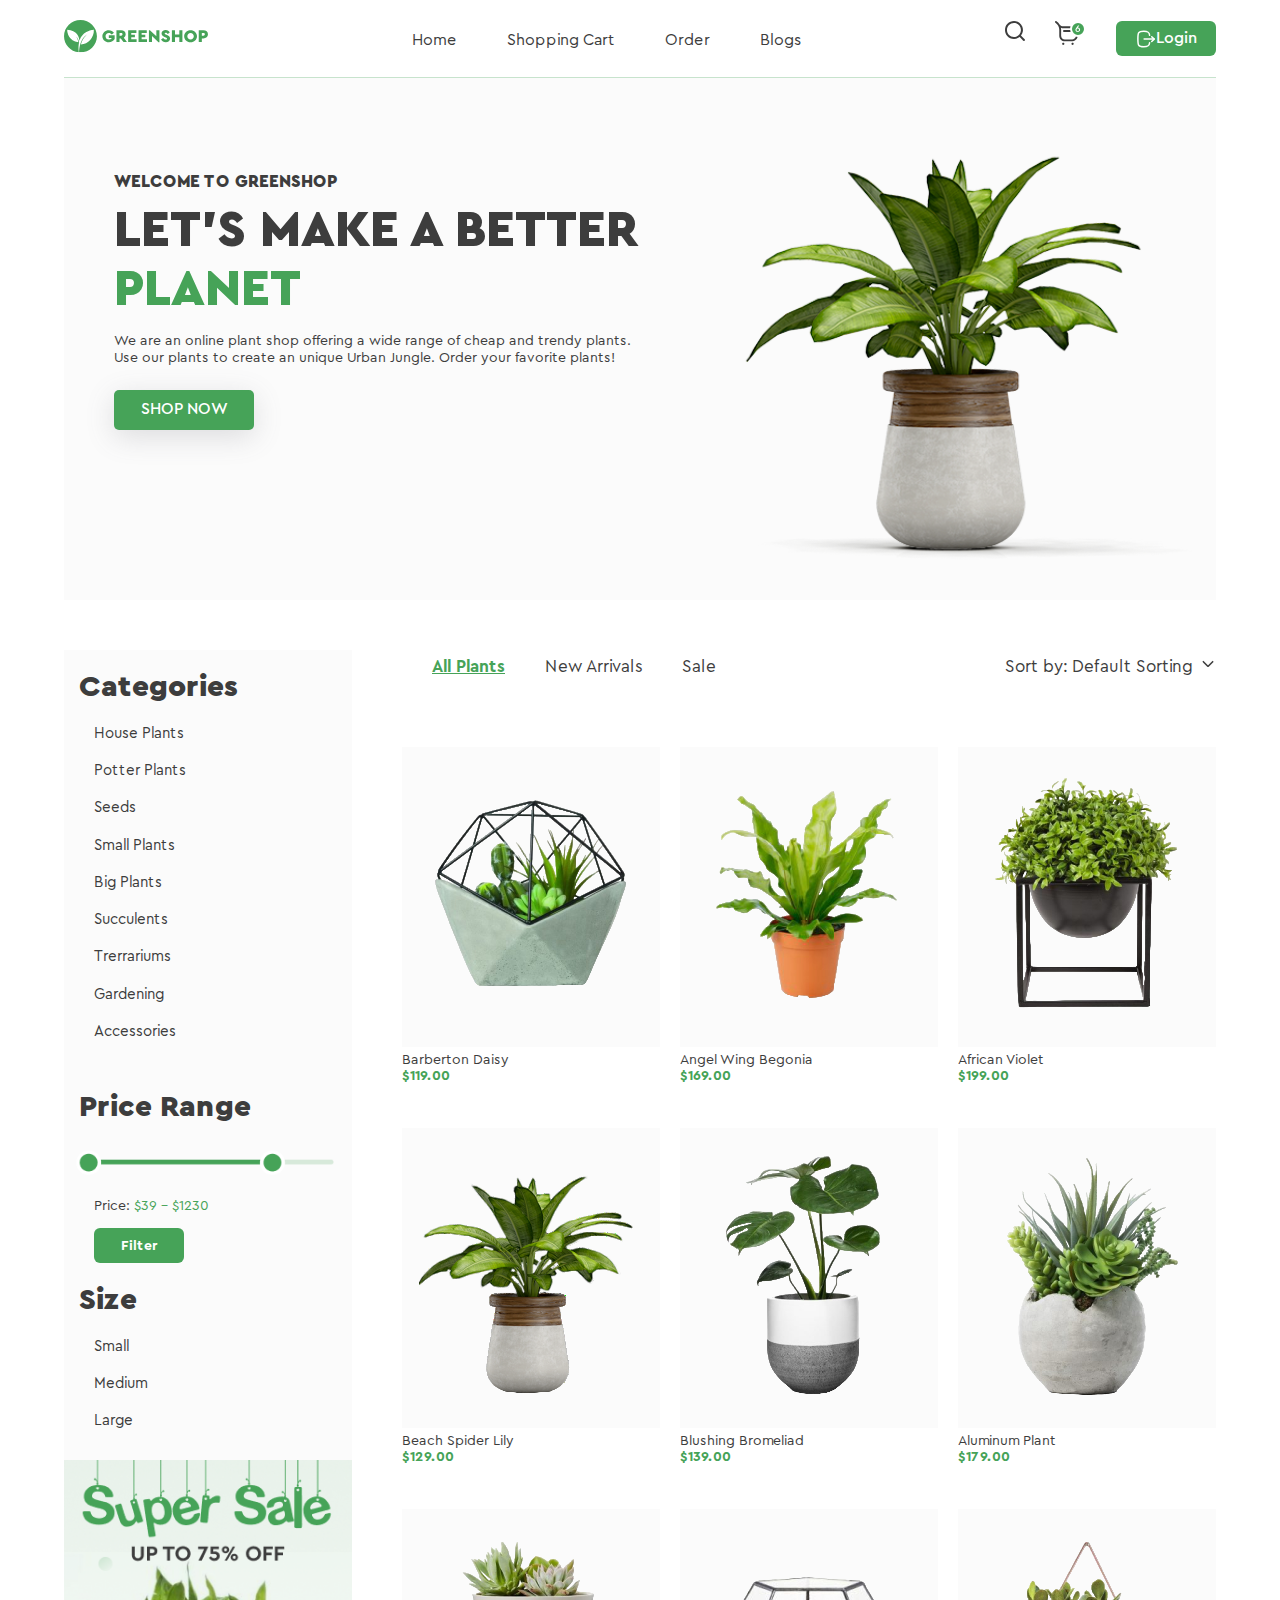
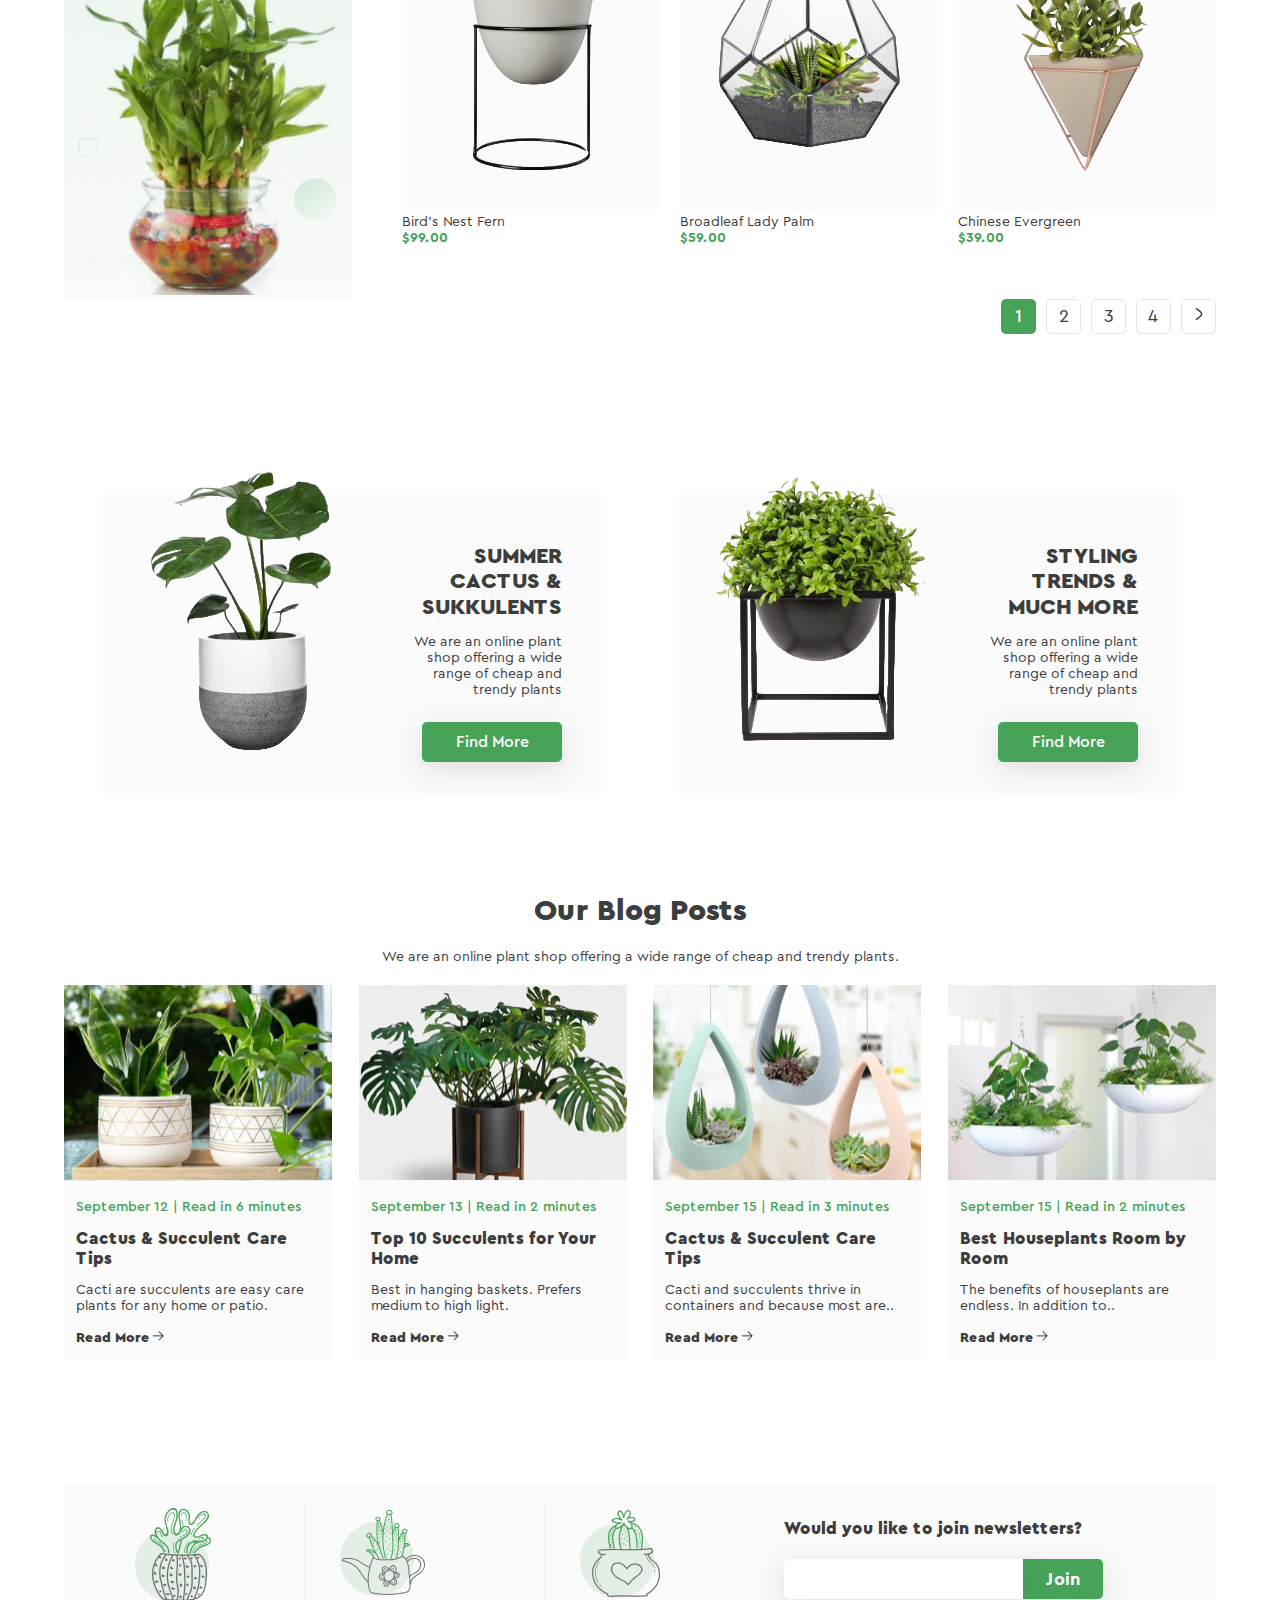
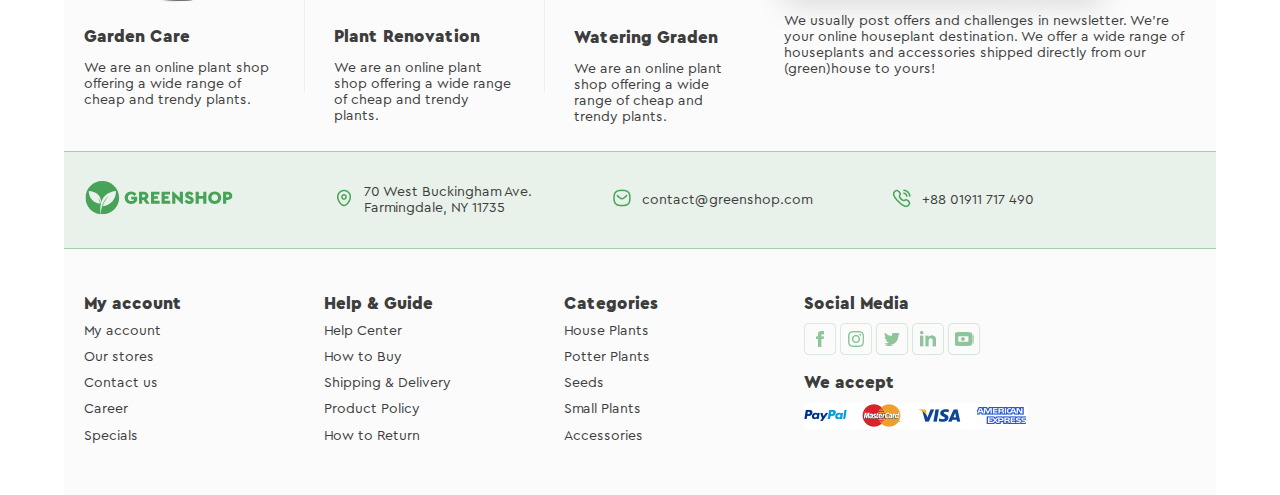
==== commit 6783e52e: "index adaptive" ====
--- a/index.html
+++ b/index.html
@@ -3,6 +3,7 @@
 <head>
     <meta charset="UTF-8">
     <meta name="viewport" content="width=device-width, initial-scale=1.0">
+    <link rel="stylesheet" href="./assets/normalize.css" />
     <link rel="stylesheet" href="style-index.css">
     <title>Main</title>
 </head>
@@ -18,7 +19,7 @@
                     <li class="header__menu-list-item"><a class="header__menu-list-link" href="index.html">Home</a></li>
                     <li class="header__menu-list-item"><a class="header__menu-list-link" href="shopping-cart.html">Shopping Cart</a></li>
                     <li class="header__menu-list-item"><a class="header__menu-list-link" href="order.html">Order</a></li>
-                    <li class="header__menu-list-item"><a class="header__menu-list-link" href="#">Blogs</a></li>
+                    <li class="header__menu-list-item"><a class="header__menu-list-link" href="index.html#blog">Blogs</a></li>
                 </ul>
             </nav>
             <div class="header__btn-group">
@@ -35,39 +36,25 @@
             </div>
         </div>
     </header>
-    <!--
-    <header class="header">
-        <div class="header__logo">
-            <img src="assets/logo.png" alt="Logo" class="header__logo-image">
-        </div>
-        <nav class="header__nav">
-            <a href="#" class="header__nav-link">Home</a>
-            <a href="shop.html" class="header__nav-link header__nav-link--active">Shop</a>
-            <a href="#" class="header__nav-link">Plant Care</a>
-            <a href="#" class="header__nav-link">Blogs</a>
-        </nav>
-        <div class="header__login-cart">
-            <div class="header__search">
-                <img src="assets/icons/magnifier.png" alt="Search" class="header__search-image">
-            </div>
-            <div class="header__cart">
-                <img src="assets/icons/shopping-cart.png" alt="Cart" class="header__cart-image">
-            </div>
-            <button class="header__login-button">
-                <img src="assets/icons/login.png" alt="Login Icon" class="header__login-icon">
-                Login
-            </button>
-        </div>
-    </header>
--->
+    
     <main>
+    <form action="" class="form_mobile">
+        <input type="text" class="form_mobile__input">
+    </form>
+    <section class="welcome_mobile">
+        <div class="welcome_mobile__text">
+            <h2>WELCOME TO GREENSHOP</h2>
+            <p class="mobile__big_welcome">LET’S MAKE A BETTER <span style="color: #46A358;">PLANET</span></p>
+            <p>We are an online plant shop offering a wide range</p>
+        </div>
+    </section>
     <section class="welcome">
         <div class="welcome_text">
             <h2>WELCOME TO GREENSHOP</h2>
             <p class="big_welcome">LET’S MAKE A BETTER <span style="color: #46A358;">PLANET</span></p>
             <p>We are an online plant shop offering a wide range of cheap and trendy plants. 
                 Use our plants to create an unique Urban Jungle. Order your favorite plants!</p>
-                <button class="welcome__btn">SHOP NOW</button>
+                <form action="#nav_items"><button class="welcome__btn">SHOP NOW</button></form>
         </div>
         <div class="welcome__big-img">
             <img src="assets/index/01_1_1.svg" alt="">
@@ -110,79 +97,79 @@
         </div>
     </section>
 
-    <section class="items">
-        <div class="item">
-            <div class="item_img">
-            <img src="assets/index/without-background/image 1.png" alt="">
-            </div>
-            <a href="card.html" class="item__a">Barberton Daisy</a>
-            <p class="price">$119.00</p>
+    <section id="items">
+        <div class="item">
+            <div class="item_img">
+            <a href="card.html"><img src="assets/index/without-background/image 1.png" alt=""></a>
+            </div>
+            <div><a href="card.html" class="item__a">Barberton Daisy</a></div>
+            <div><p class="price">119.00</p></div>
             <!--<a href="" class="price item__a">$119.00</a>-->
         </div>
         <div class="item">
             <div class="item_img">
-            <img src="assets/index/without-background/2.png" alt="">
+            <a href="card.html"><img src="assets/index/without-background/2.png" alt=""></a>
             </div>
             <a href="card.html" class="item__a">Angel Wing Begonia</a>
-            <p class="price">$169.00</p>
+            <p class="price">169.00</p>
             <a href=""></a>
         </div>
         <div class="item">
             <div class="item_img">
-            <img src="assets/index/without-background/3.png" alt="">
+            <a href="card.html"><img src="assets/index/without-background/3.png" alt=""></a>
             </div>
             <a href="card.html" class="item__a">African Violet</a>
-            <p class="price">$199.00</p>
-        </div>
-        <div class="item">
-            <div class="item_img">
-            <img src="assets/index/without-background/4.png" alt="">
+            <p class="price">199.00</p>
+        </div>
+        <div class="item">
+            <div class="item_img">
+            <a href="card.html"><img src="assets/index/without-background/4.png" alt=""></a>
             </div>
             <a href="card.html" class="item__a">Beach Spider Lily</a>
-            <p class="price">$129.00</p>
-        </div>
-        <div class="item">
-            <div class="item_img">
-            <img src="assets/index/without-background/5.png" alt="">
+            <p class="price">129.00</p>
+        </div>
+        <div class="item">
+            <div class="item_img">
+            <a href="card.html"><img src="assets/index/without-background/5.png" alt=""></a>
             </div>
             <a href="card.html" class="item__a">Blushing Bromeliad</a>
-            <p class="price">$139.00</p>
-        </div>
-        <div class="item">
-            <div class="item_img">
-            <img src="assets/index/without-background/6.png" alt="">
+            <p class="price">139.00</p>
+        </div>
+        <div class="item">
+            <div class="item_img">
+            <a href="card.html"><img src="assets/index/without-background/6.png" alt=""></a>
             </div>
             <a href="card.html" class="item__a">Aluminum Plant</a>
-            <p class="price">$179.00</p>
-        </div>
-        <div class="item">
-            <div class="item_img">
-            <img src="assets/index/without-background/7.png" alt="">
+            <p class="price">179.00</p>
+        </div>
+        <div class="item">
+            <div class="item_img">
+            <a href="card.html"><img src="assets/index/without-background/7.png" alt=""></a>
             </div>
             <a href="card.html" class="item__a">Bird's Nest Fern</a>
-            <p class="price">$99.00</p>
-        </div>
-        <div class="item">
-            <div class="item_img">
-            <img src="assets/index/without-background/8.png" alt="">
+            <p class="price">99.00</p>
+        </div>
+        <div class="item">
+            <div class="item_img">
+            <a href="card.html"><img src="assets/index/without-background/8.png" alt=""></a>
             </div>
             <a href="card.html" class="item__a">Broadleaf Lady Palm</a>
-            <p class="price">$59.00</p>
-        </div>
-        <div class="item">
-            <div class="item_img">
-            <img src="assets/index/without-background/9.png" alt="">
+            <p class="price">59.00</p>
+        </div>
+        <div class="item">
+            <div class="item_img">
+            <a href="card.html"><img src="assets/index/without-background/9.png" alt=""></a>
             </div>
             <a href="card.html" class="item__a">Chinese Evergreen</a>
-            <p class="price">$39.00</p>
+            <p class="price">39.00</p>
         </div>
     </section>
     <section class="pages">
         <div id="green_square"><a href="">1</a></div>
-        <div  id="square"><a href="">2</a></div>
-        <div  id="square"><a href="">3</a></div>
-        <div  id="square"><a href="">4</a></div>
-        <div  id="square"><a href=""><img src="assets/icons/Arrow - Right 2.png" alt=""></a></div>
+        <div  class="square"><a href="">2</a></div>
+        <div  class="square"><a href="">3</a></div>
+        <div  class="square"><a href="">4</a></div>
+        <div  class="square"><a href=""><img src="assets/icons/Arrow - Right 2.png" alt=""></a></div>
     </section>
     <section class="find_more">
         <article class="find_more__info">
@@ -204,12 +191,12 @@
             </div>
         </article>
     </section>
-    <section class="blog">
+    <section id="blog">
         <h1>Our Blog Posts</h1>
         <p>We are an online plant shop offering a wide range of cheap and trendy plants.</p>
         <div class="blog__posts">
             <div class="post">
-                <img src="assets/index/01_1.svg" alt="">
+                <a href="" class="post__link"><img src="assets/index/01_1.svg" alt=""></a>
                 <div class="read">
                 <p class="green_text">September 12 | Read in 6 minutes</p>
                 <h2>Cactus & Succulent Care Tips</h2>
@@ -220,7 +207,7 @@
                 </div>
             </div>
             <div class="post">
-                <img src="assets/index/02_1.svg" alt="">
+                <a href="" class="post__link"><img src="assets/index/02_1.svg" alt=""></a>
                 <div class="read">
                 <p class="green_text"t>September 13 | Read in 2 minutes</p>
                 <h2>Top 10 Succulents for Your Home</h2>
@@ -231,7 +218,7 @@
                 </div>
             </div>
             <div class="post">
-                <img src="assets/index/03_1.svg" alt="">
+                <a href="" class="post__link"><img src="assets/index/03_1.svg" alt=""></a>
                 <div class="read">
                 <p class="green_text">September 15 | Read in 3 minutes</p>
                 <h2>Cactus & Succulent Care Tips</h2>
@@ -242,7 +229,7 @@
                 </div>
             </div>
             <div class="post">
-                <img src="assets/index/04_1.svg" alt="">
+                <a href="" class="post__link"><img src="assets/index/04_1.svg" alt=""></a>
                 <div class="read">
                 <p class="green_text">September 15 | Read in 2 minutes</p>
                 <h2>Best Houseplants Room by Room</h2>
@@ -332,11 +319,13 @@
         </div>
         <div class="footer__social">
             <h2>Social Media</h2>
+            <div>
             <img src="assets/icons/Facebook1.png" alt="">
             <img src="assets/icons/Instagram2.png" alt="">
             <img src="assets/icons/Twitter1.png" alt="">
             <img src="assets/icons/Linkedin1.png" alt="">
             <img src="assets/icons/Union1.png" alt="">
+            </div>
             <h2>We accept</h2>
             <img src="assets/icons/image 16.png" alt="">
         </div>
--- a/style-index.css
+++ b/style-index.css
@@ -1,6 +1,6 @@
 /*@import url("style-card.css");*/
 
-/*@import url("style-shopping-cart.css");*/
+@import url("style-shopping-cart.css");
 
 @font-face {
     font-weight: 300; 
@@ -53,76 +53,10 @@
     margin: 0 auto; 
 }
 
-.header__container {
-    display: flex;
-    justify-content: space-between;
-    align-items: center;
-    width: inherit;
-    position: relative;
-    height: 78px;
-    border-bottom: 1px solid rgba(70, 163, 88, 0.3);
-    }
-    
+
 .header__menu, .header__menu * {
-    height: 80%;
-    display: flex;
-}
-    
-.header__menu-list {
-    justify-content: space-between; 
-    list-style-type: none;
-    list-style-position: inside; 
-    gap: 50px;
-    padding-left: 0;
-    margin: 0;
-    }
-    
-.header__menu-list-item {
-    padding-top: 0px;
-}
-
-    
-.header__menu-list-item:hover {
-    border-bottom: 3px solid #46A358;
-}
-    
-.header__btn-group {
-    display: flex;
-    justify-content: space-between; 
-    gap: 30px;
-    }
-    
-.header__login-button {
-        width: 100px;
-        height: 35px;
-        border-radius: 6px;
-    }
-
-.header__menu-list-link {
-    font-family: "CeraPro-Regular", "Arial", sans-serif;
-    font-size: 16px;
-}
-
-.header__menu-list-link:hover {
-    color: #46A358;
-}
-
-.header__menu-list-item {
-    padding-top: 33px;
-}
-
-.main__menu-link:hover, .header__menu-list-link:hover {
-    font-family: "CeraPro-Bold", "Arial", sans-serif;
-}
-
-.header__login-button {
-    font-family: "CeraPro-Medium", "Arial", sans-serif;
-    font-size: 16px;
-}
-
-*, *::after, *::before {
-    box-sizing: inherit;
-    color: inherit;
+    height: 106%;
+    display: flex;
 }
 
 .btn {
@@ -132,9 +66,11 @@
     background-color: #46A358;
     color: #FFFFFF;
     border: none;
-    
-    }
-
+}
+
+button:hover {
+    background: #3a8649;
+}
 
 .welcome {
     display: flex;
@@ -173,6 +109,10 @@
     margin-top: 10px;
 }
 
+.welcome__btn:hover {
+    background: #3a8649;
+}
+
 aside {
     float: left;
     background-color: #FBFBFB;
@@ -260,6 +200,11 @@
     color: #46A358;
 }
 
+.nav_items-link:hover {
+    font-weight: 600;
+    color: #46A358;
+}
+
 #sort {
     display: flex;
     align-items: baseline;
@@ -271,7 +216,7 @@
     margin-left: 7px;
 }
 
-.items {
+#items {
     display: flex;
     font-family: 'Cera Pro';
     flex-wrap: wrap;
@@ -294,15 +239,23 @@
     background-color: #FBFBFB;
     height: 300px;
     width: 258px;
+    display: flex;
+    justify-content: center;
+    align-items: center;
+}
+
+.item_img:hover {
+    border-top: 2px solid #46A358;
 }
 
 .item__a {
     margin-top: 5px;
 }
 
-.item__a:hover {
+/*.item__a:hover {
     color: #46A358;
-}
+    background: url(assets/icons/shopping_1.png);
+}*/
 
 .pages {
     height: 35px;
@@ -312,6 +265,7 @@
     margin-bottom: 100px;
     display: flex;
     justify-content: end;
+    width: 100%;
 }
 
 #green_square {
@@ -333,7 +287,7 @@
     color: #ffffff;
 }
 
-#square {
+.square {
     height: 35px;
     width: 35px;
     border: #E5E5E5;
@@ -346,17 +300,24 @@
     color: #3D3D3D;
 }
 
-#square > a {
+.square > a {
     color: #3D3D3D;
 }
 
-#green_square, #square {
+.square:hover {
+    border:#46A358;
+    border-radius: 5px;
+    border-style: solid;
+    border-width: 2px;
+}
+
+#green_square, .square {
     display: flex;
     justify-content: center;
     align-items: center;
 }
 
-.blog {
+#blog {
     font-family: 'Cera Pro';
     color: #3D3D3D;
     text-align: center;
@@ -393,6 +354,14 @@
     text-align: left;
     margin-bottom: 25px;
 } 
+
+.post__link > img {
+    width: 100%;
+}
+
+.post__link > img:hover {
+    border: 2px solid #46A358;
+}
 
 .find_more {
     display: flex;
@@ -646,19 +615,12 @@
 }
 }
 
-
 @media (max-width: 900px) {
 
 .welcome_text {
     width: 65%;
     padding: 80px 50px 80px 50px;
 }
-
-/*.big_welcome {
-    font-size: 55px;
-    font-weight: 800;
-    margin: 0;
-}*/
 
 .welcome__big-img {
     display: flex;
@@ -690,6 +652,10 @@
     background-color: #FBFBFB;
     width: 158px;
     height: 200px;
+}
+
+.pages {
+    margin-bottom: 50px;
 }
 
 .blog__posts {
@@ -737,4 +703,209 @@
     grid-row: 5 / 6;
     grid-column: 1 / 3;
 }
-}+}
+
+@media (max-width: 760px) {
+    .welcome_text {
+        width: 55%;
+        padding: 40px 50px 50px 50px;
+    }
+
+    .find_more {
+        margin-bottom: 50px;
+    }
+
+}
+
+
+
+@media (max-width: 600px) {
+    aside {display: none;}
+
+    .welcome_text {
+        width: 55%;
+        padding: 40px 50px 50px 50px;
+    }
+
+    .post {
+        width: 240px;
+        margin-bottom: 25px;
+    } 
+
+    .find_more {
+        margin-bottom: 50px;
+    }
+
+}
+
+
+
+
+@media (max-width: 560px) {
+    aside {display: none;}
+
+}
+
+
+@media (max-width: 535px) {
+
+    .blog__posts {
+        display: flex;
+        justify-content: center;
+    }
+
+    .post {width: 80%;}
+}
+
+@media (min-width: 501px) {
+    .welcome_mobile {
+        display: none;
+    }
+
+    .form_mobile {display: none;}
+}
+
+@media (max-width: 500px) {
+
+.form_mobile__input {
+
+}
+
+.welcome_mobile {
+    border-radius: 20px;
+    /*background: rgba(70, 163, 88, 0.3);*/
+    height: 200px;
+    background-image: linear-gradient(0.25turn, #9ce09d, #aef5f2);
+    font-family: 'Cera Pro';
+    display: flex;
+    padding: 20px;
+}
+
+.welcome_mobile__text {
+    width: 67%;
+}
+
+.welcome_mobile__text > h2 {
+    font-size: 16px;
+    font-weight: 600;
+    margin-top: 0;
+}
+
+.mobile__big_welcome {
+    font-size: 24px;
+    font-weight: 800;
+    margin: 0;
+}
+
+.welcome, aside, .footer__flovers_1, .footer__flovers_2, .footer__flovers_3, .footer__vert-line, .footer__vert-line_1, #sort, aside, .footer__myaccount, .footer__help, .footer__categories {display: none;}
+
+.items {
+    display: flex;
+    justify-content: center;
+}
+
+.item {
+    width: 50%;
+    display: flex;
+    flex-wrap: wrap;
+    justify-content: center;
+}
+
+.item__a {
+    margin-top: 5px;
+    width: 180px;
+    align-items: center;
+    text-align: center;
+}
+
+.item_img {
+    border-radius: 20px;
+}
+
+.pages {
+    width: 100%;
+    justify-content: center;
+    margin-bottom: 10px;
+}
+
+.blog__posts {
+    display: flex;
+    justify-content: center;
+}
+
+.post {
+    width: 70%;
+    border-radius: 20px;
+}
+
+.post__link > img {
+    border-radius: 20px 20px 0 0;
+}
+
+.find_more {
+    width: 100%;
+    justify-content: center;
+} 
+
+.find_more__info {
+    width: 400px;
+    /*width: 45%;*/
+}
+
+.more__grey-area {
+    width: 100%;
+    border-radius: 20px;
+}
+
+.more__img {
+    width: 110%;
+}
+
+.more__img > img {
+    width: 100%;
+}
+
+.footer__contacts {width: 100%; height: 150px;}
+
+footer {
+    grid-template-columns: 2fr 1fr 2fr;
+    grid-template-rows: 1fr 1fr 1fr;
+    height: 650px;
+    border-radius: 20px;
+}
+
+.footer__subscribe {
+    grid-column: 1 / 4;
+    grid-row: 1 / 2;
+    /*width: 100%;*/
+    margin-left: 20px;
+    margin-top: 15px;
+    display: flex;
+    flex-wrap: wrap;
+    justify-content: center;
+}
+
+.footer__contacts {
+    grid-row: 2 / 3;
+    grid-column: 1 / 4;
+    display: flex;
+    flex-wrap: wrap;
+    height: 150px;
+    justify-content: space-around;
+    margin-top: 20px;
+}
+
+.footer__social {
+    grid-row: 3 / 4;
+    grid-column: 2 / 3;
+    display: flex;
+    justify-content: center;
+    flex-wrap: wrap;
+    align-items: flex-start;
+    margin-bottom: 50px;
+}
+
+.footer__social h2 {
+    align-content: center;
+}
+}
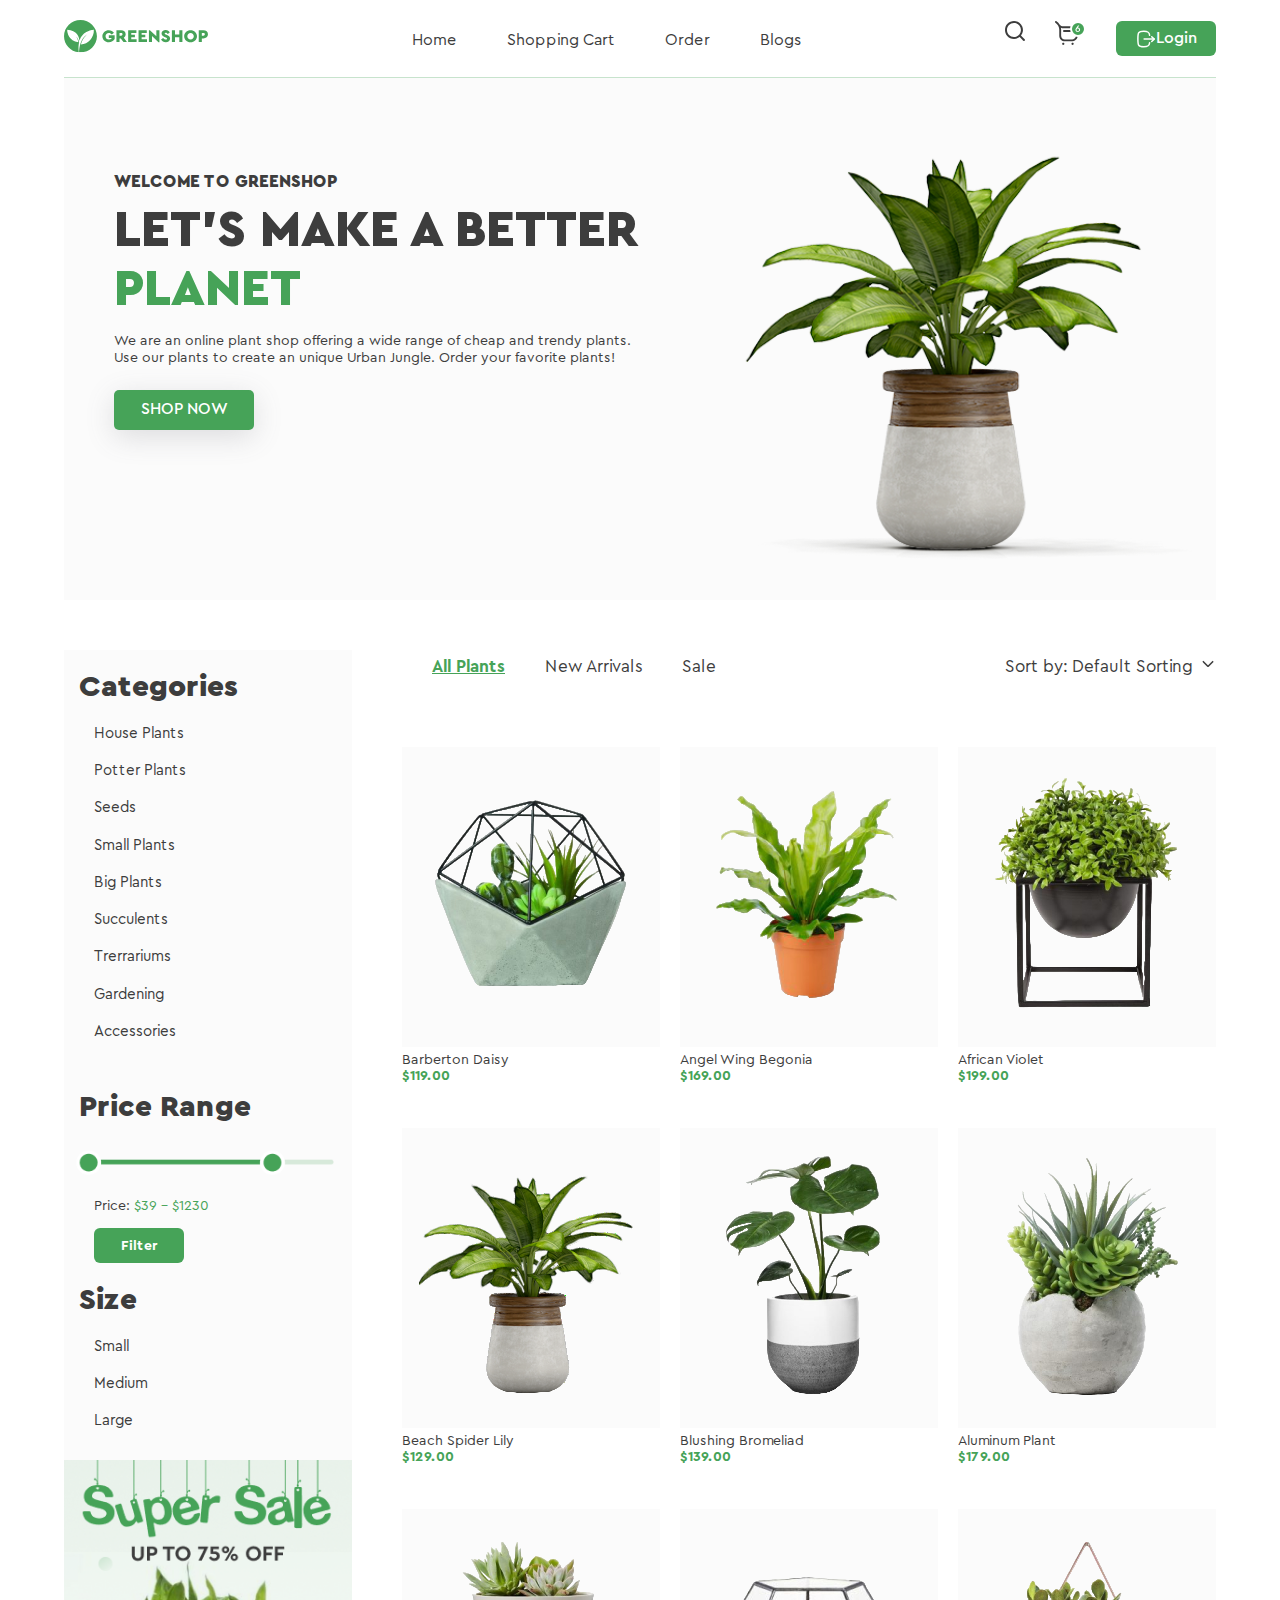
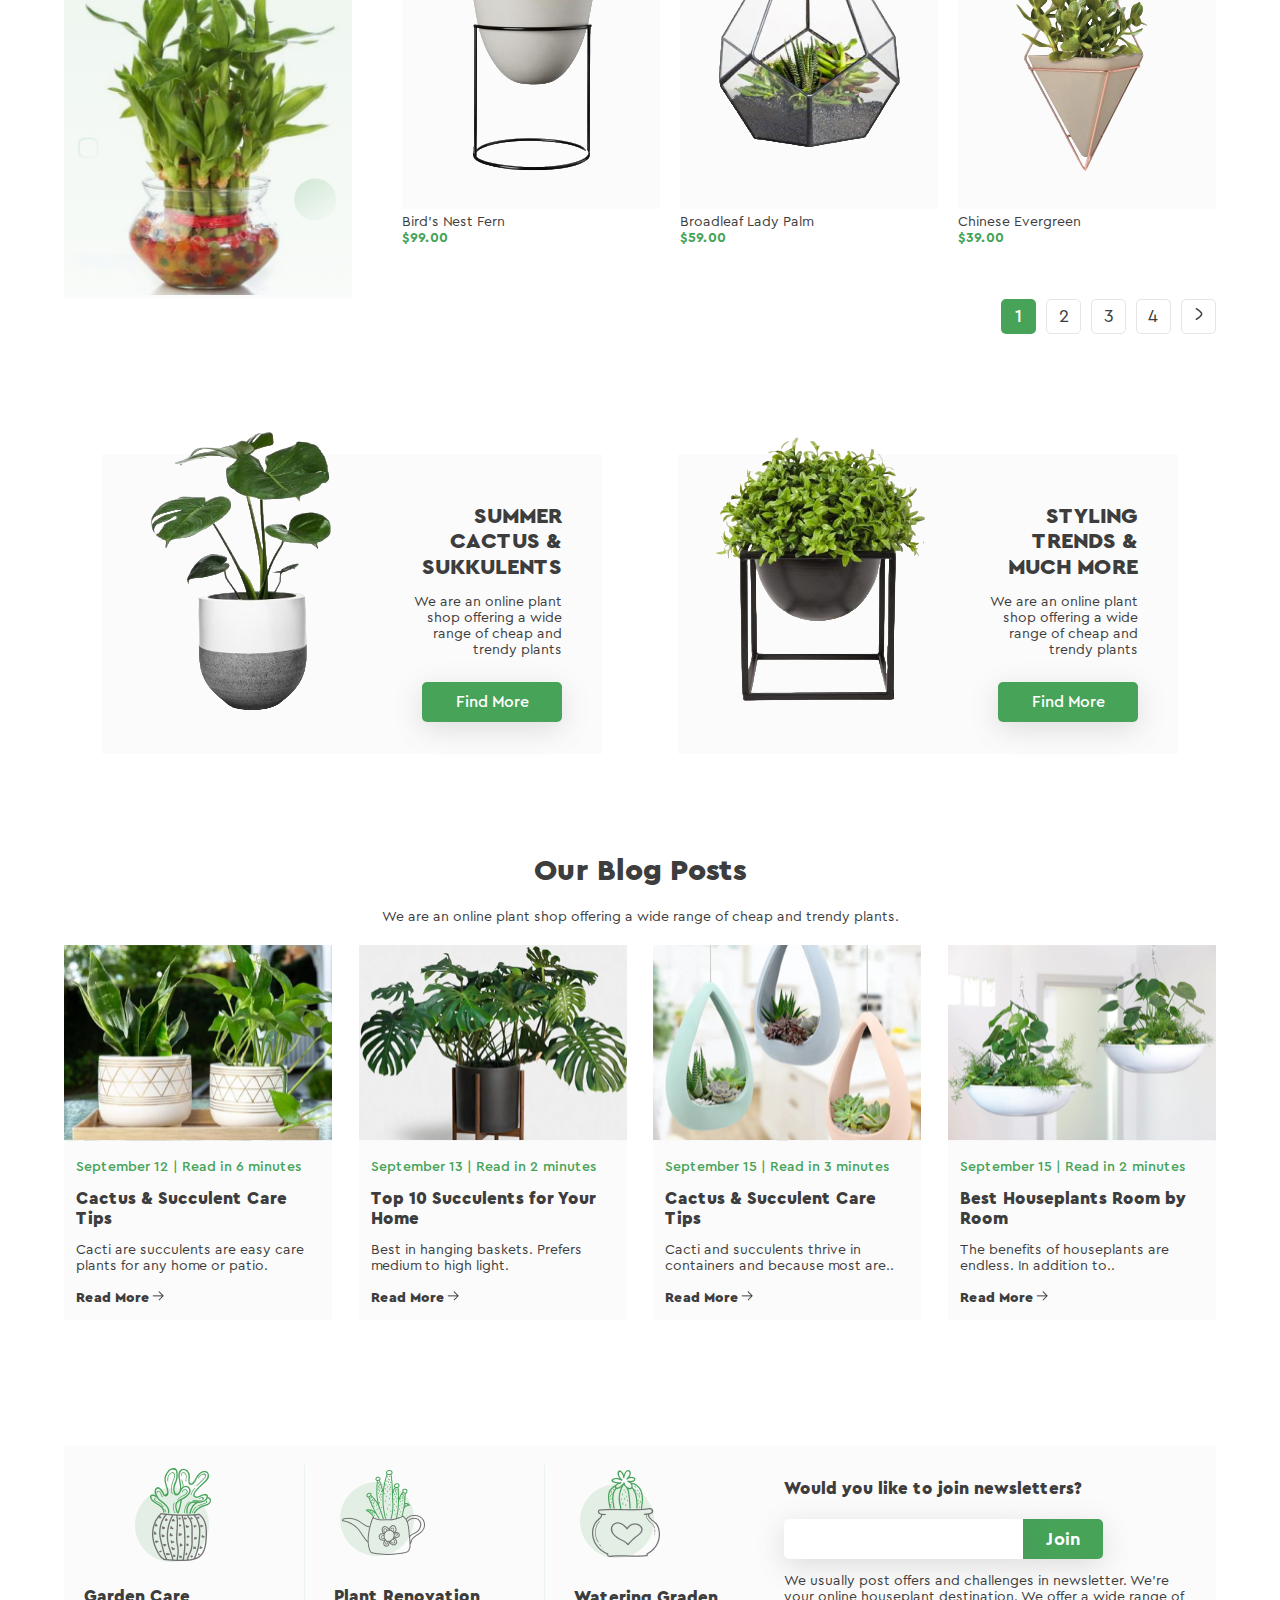
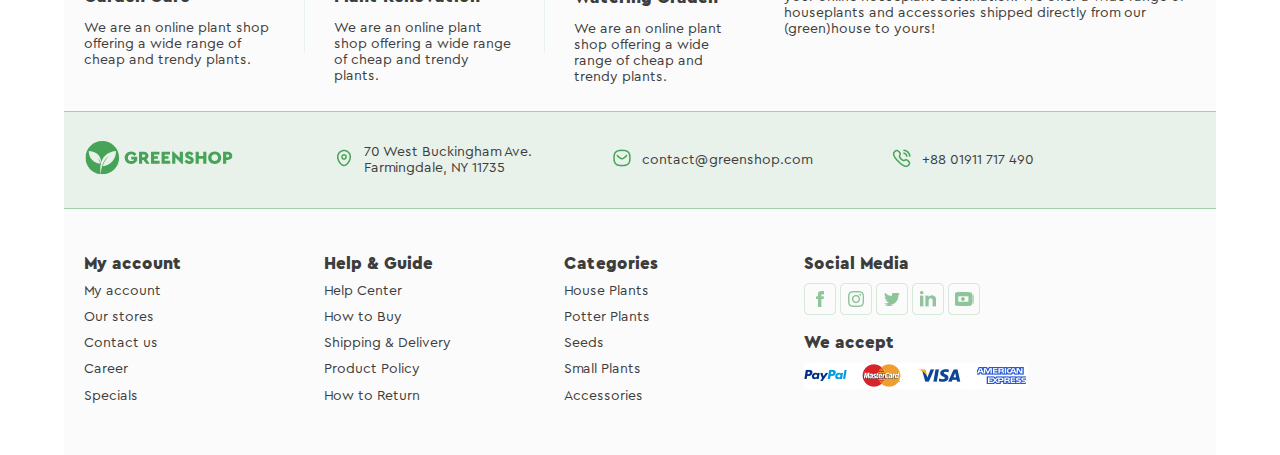
==== commit e97d8419: "post" ====
--- a/index.html
+++ b/index.html
@@ -39,7 +39,7 @@
     
     <main>
     <form action="" class="form_mobile">
-        <input type="text" class="form_mobile__input">
+        <input type="text" class="form_mobile__input" value="Find your plants">
     </form>
     <section class="welcome_mobile">
         <div class="welcome_mobile__text">
@@ -47,7 +47,11 @@
             <p class="mobile__big_welcome">LET’S MAKE A BETTER <span style="color: #46A358;">PLANET</span></p>
             <p>We are an online plant shop offering a wide range</p>
         </div>
-    </section>
+        <div class="welcome_mobile__img">
+            <img src="assets/index/01_small.svg" alt="">
+        </div>
+    </section>
+
     <section class="welcome">
         <div class="welcome_text">
             <h2>WELCOME TO GREENSHOP</h2>
--- a/style-index.css
+++ b/style-index.css
@@ -246,7 +246,11 @@
 
 .item_img:hover {
     border-top: 2px solid #46A358;
-}
+    background: #e1f9e2;
+    opacity: 1;
+}
+
+
 
 .item__a {
     margin-top: 5px;
@@ -262,7 +266,7 @@
     display: flex;
     gap: 10px;
     margin-top: 30px;
-    margin-bottom: 100px;
+    margin-bottom: 60px;
     display: flex;
     justify-content: end;
     width: 100%;
@@ -767,22 +771,33 @@
 
 @media (max-width: 500px) {
 
+.form_mobile {
+    display: flex;
+}
+
 .form_mobile__input {
-
+    height: 45px;
+    width: 80%;
+    border-radius: 10px;
+    background: #F8F8F8; 
+    border: 0;
+    margin-top: 35px;
+    margin-bottom: 20px;
+    color: #A5A5A5;
 }
 
 .welcome_mobile {
     border-radius: 20px;
     /*background: rgba(70, 163, 88, 0.3);*/
-    height: 200px;
+    /*height: 230;*/
     background-image: linear-gradient(0.25turn, #9ce09d, #aef5f2);
     font-family: 'Cera Pro';
     display: flex;
-    padding: 20px;
+    padding: 20px 0px 20px 20px;
 }
 
 .welcome_mobile__text {
-    width: 67%;
+    width: 65%;
 }
 
 .welcome_mobile__text > h2 {
@@ -795,6 +810,10 @@
     font-size: 24px;
     font-weight: 800;
     margin: 0;
+}
+
+.welcome_mobile__img > img {
+    width: 100%;
 }
 
 .welcome, aside, .footer__flovers_1, .footer__flovers_2, .footer__flovers_3, .footer__vert-line, .footer__vert-line_1, #sort, aside, .footer__myaccount, .footer__help, .footer__categories {display: none;}
@@ -909,3 +928,7 @@
     align-content: center;
 }
 }
+
+@media (max-width: 380px) {
+    .footer__send {width: 88%;}
+}
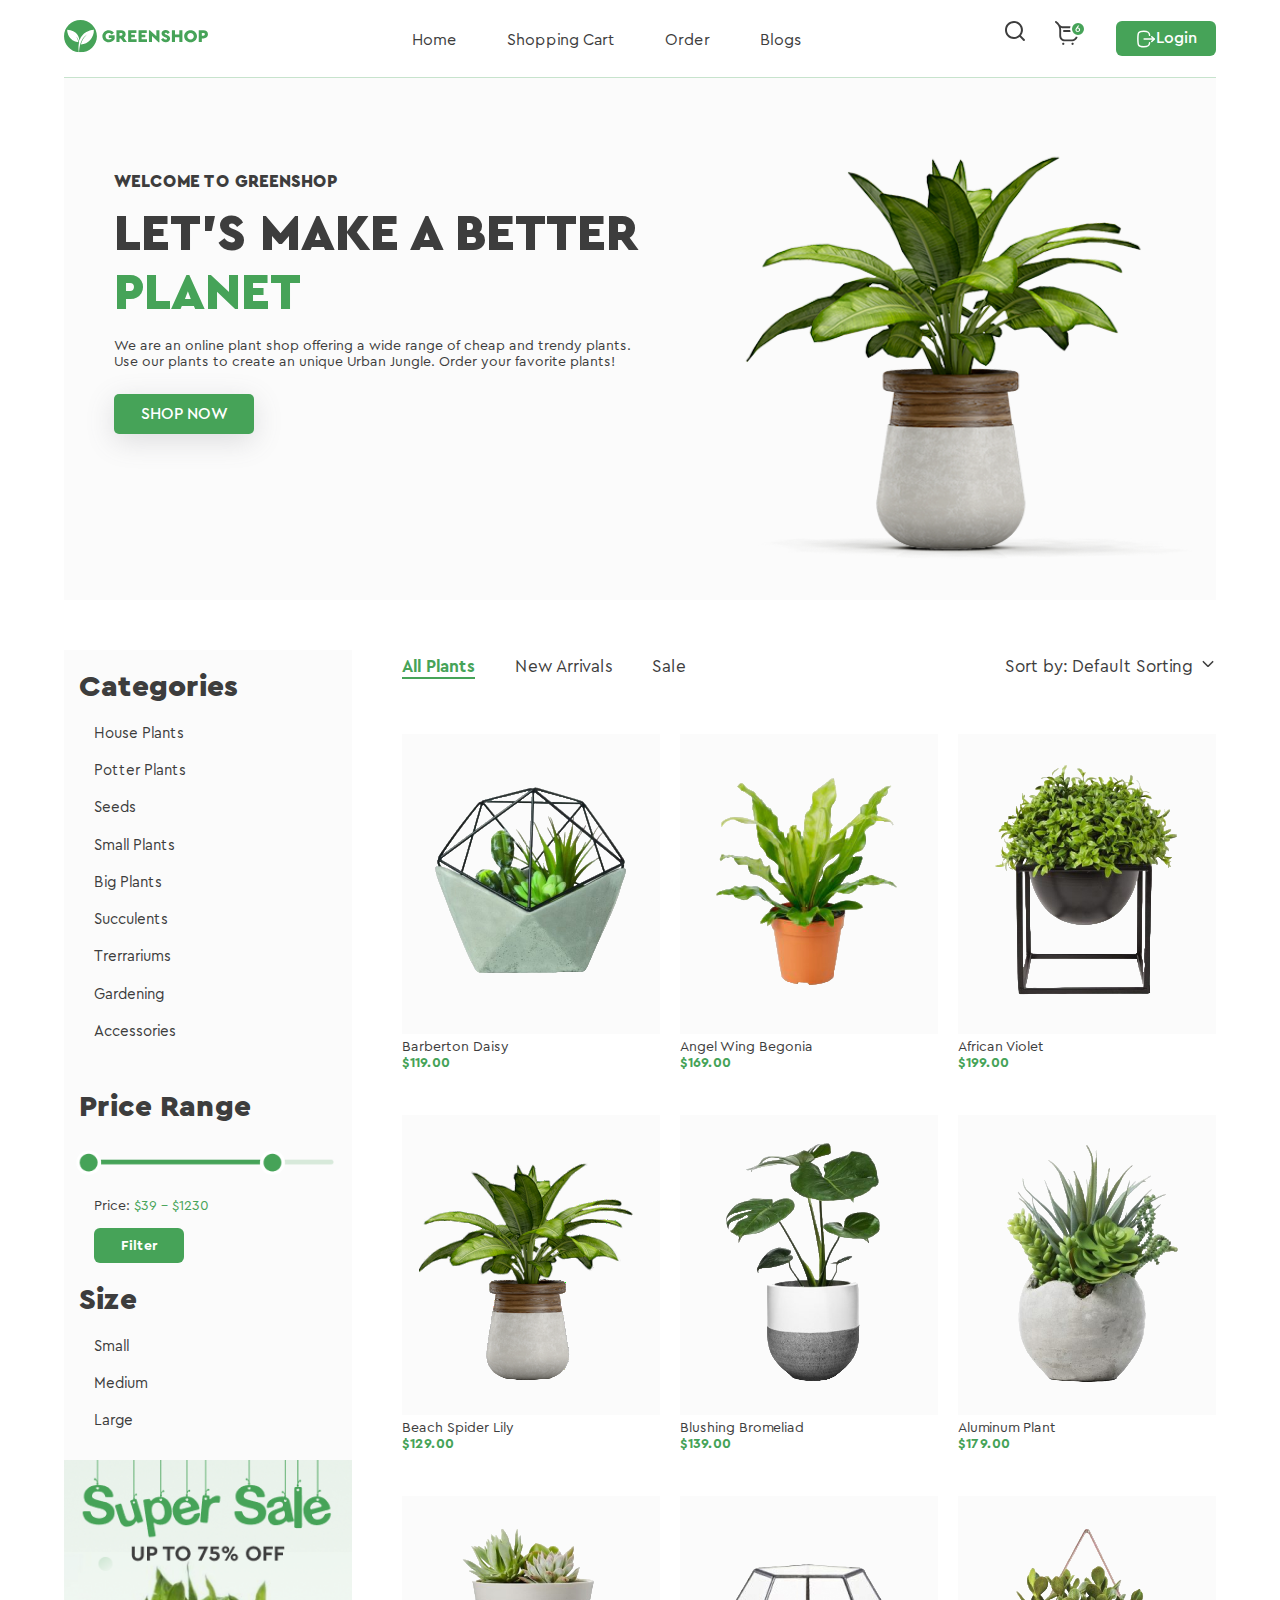
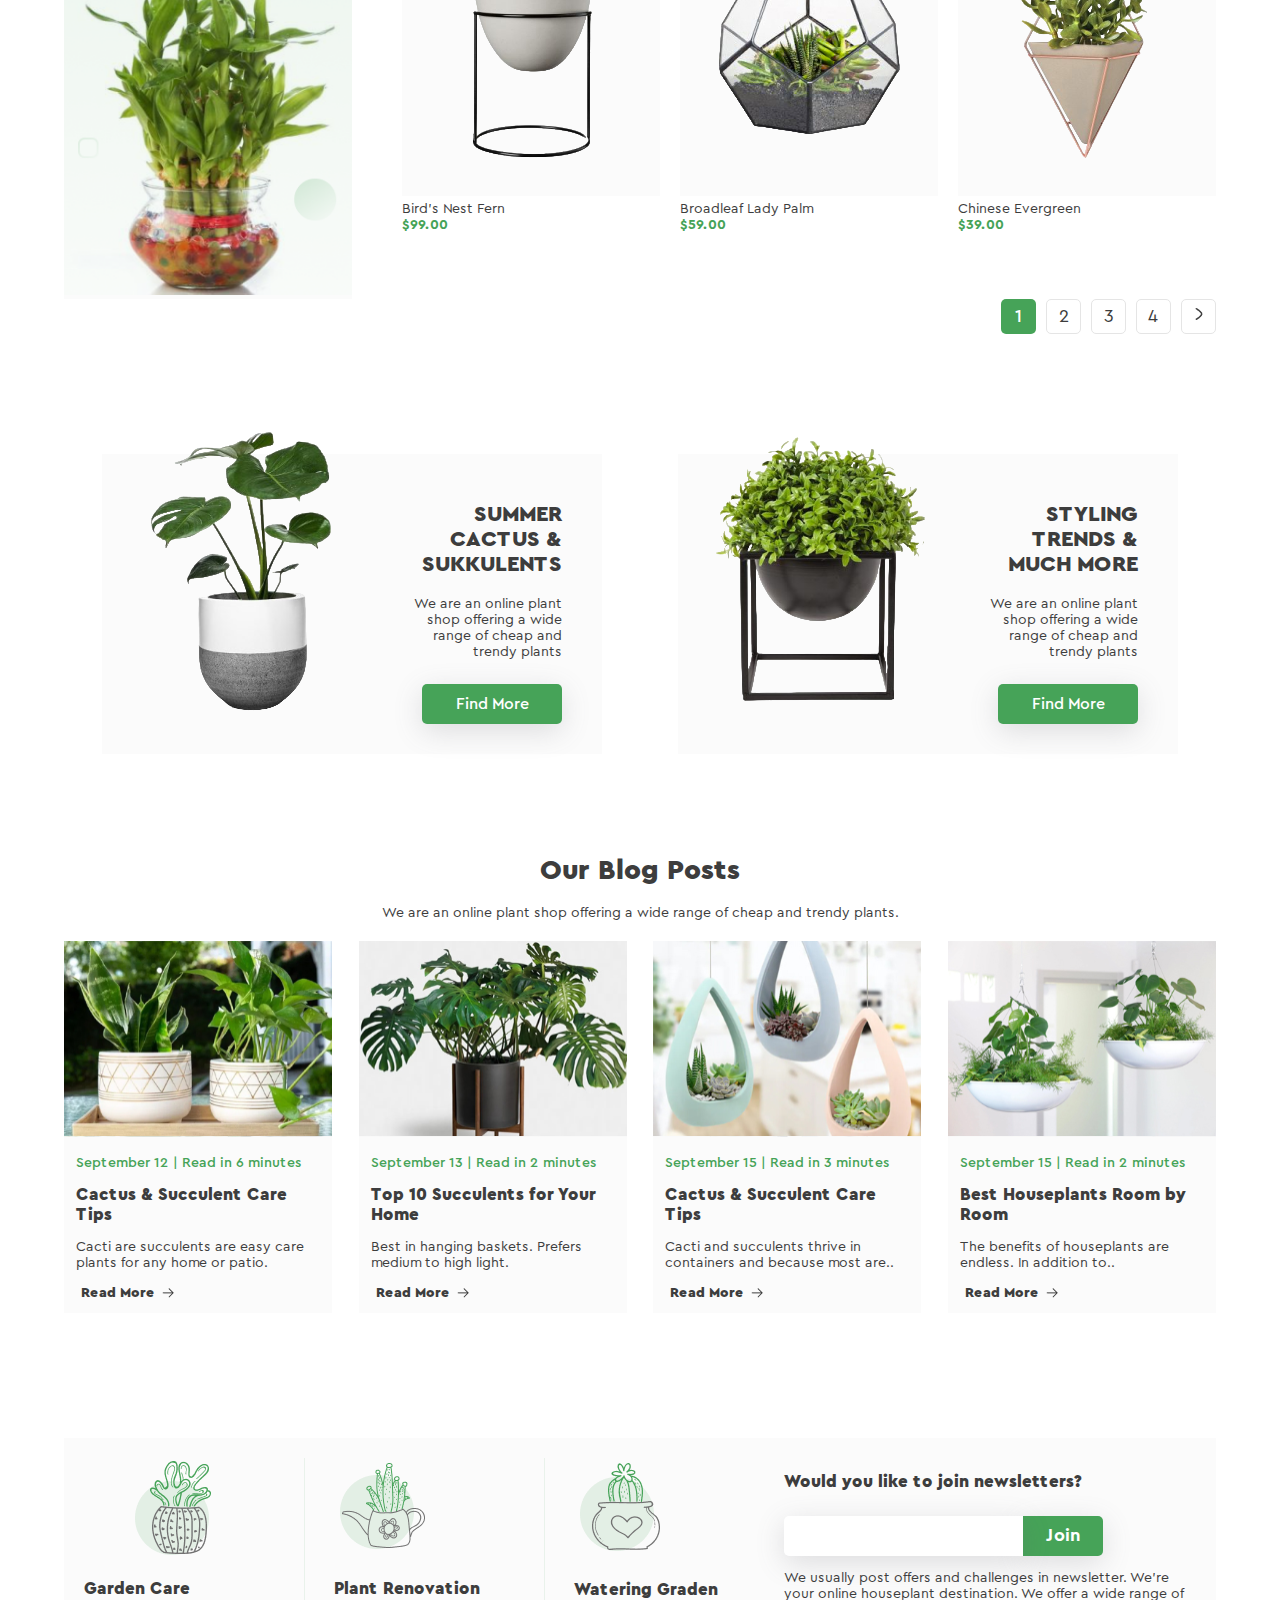
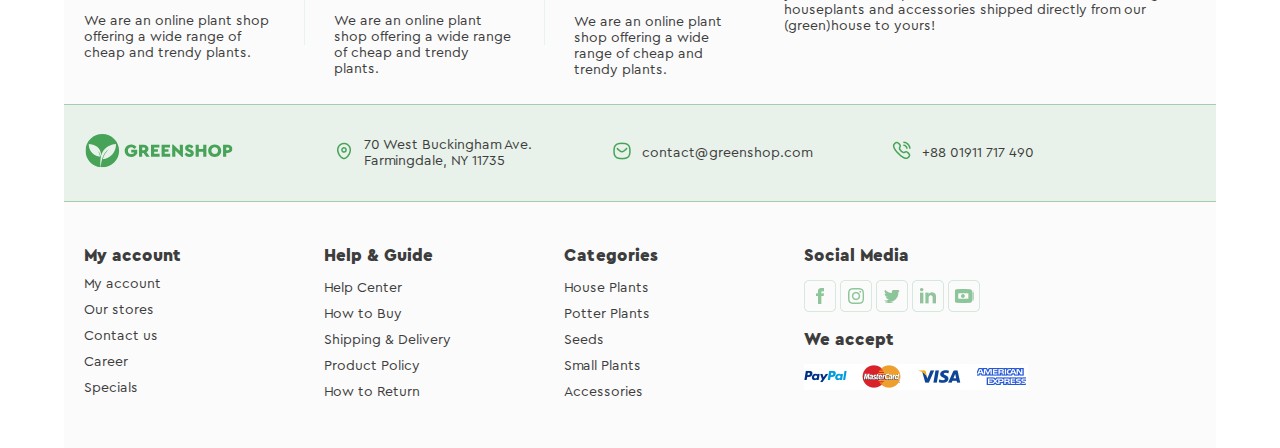
==== commit a77b5761: "index" ====
--- a/index.html
+++ b/index.html
@@ -39,18 +39,35 @@
     
     <main>
     <form action="" class="form_mobile">
-        <input type="text" class="form_mobile__input" value="Find your plants">
+        <input type="text" class="form_mobile__input" value="        Find your plants">
+        <button class="form_mobile__btn">
+            <img src="assets/icons/Filter.svg" alt="">
+        </button>
     </form>
     <section class="welcome_mobile">
         <div class="welcome_mobile__text">
             <h2>WELCOME TO GREENSHOP</h2>
             <p class="mobile__big_welcome">LET’S MAKE A BETTER <span style="color: #46A358;">PLANET</span></p>
             <p>We are an online plant shop offering a wide range</p>
+            <div class="welcome_mobile__link">
+                <a href="#nav_items">SHOP NOW</a>
+                <img src="assets/icons/Arrow - Right1.png" alt="">
+            </div>
         </div>
         <div class="welcome_mobile__img">
             <img src="assets/index/01_small.svg" alt="">
         </div>
     </section>
+    
+    <nav class="nav_mobile">
+        <a href="index.html"><img src="assets/icons/Home.svg" alt=""></a>
+        <a href=""><img src="assets/icons/Vector.svg" alt=""></a>
+        <button class="nav_mobile__btn">
+            <img src="assets/icons/Group.svg" alt="">
+        </button>
+        <a href="index.html"><img src="assets/icons/Shop.svg" alt=""></a>
+        <a href="index.html"><img src="assets/icons/User.svg" alt=""></a>
+    </nav>
 
     <section class="welcome">
         <div class="welcome_text">
@@ -65,8 +82,8 @@
         </div>
     </section>
     <aside>
-        <h1>Categories</h1>
-        <nav>
+        <h1 class="h1_index">Categories</h1>
+        <nav class="aside__nav">
             <a href="" class="aside__a">House Plants</a>
             <a href="" class="aside__a">Potter Plants</a>
             <a href="" class="aside__a">Seeds</a>
@@ -77,12 +94,12 @@
             <a href="" class="aside__a">Gardening</a>
             <a href="" class="aside__a">Accessories</a>
         </nav>
-        <h1>Price Range</h1>
+        <h1 class="h1_index">Price Range</h1>
         <div class="range_img"><img src="assets/index/scroll.png" alt="" width="270px"></div>
         <p>Price: <span style="color: #46A358;">$39 - $1230</span></p>
         <button>Filter</button>
-        <h1>Size</h1>
-        <nav>
+        <h1 class="h1_index">Size</h1>
+        <nav class="aside__nav">
             <a href="" class="aside__a">Small</a>
             <a href="" class="aside__a">Medium</a>
             <a href="" class="aside__a">Large</a>
@@ -245,27 +262,29 @@
             </div>
         </div>
     </section>
+
+    
     </main>
     <footer>
         <div class="footer__flovers_1">
             <div class="footer__flovers-img"><img src="assets/icons/1_3.png" alt=""></div>
             <div class="footer__flovers-info">
-                <h2>Garden Care</h2>
-                <p>We are an online plant shop offering a wide range of cheap and trendy plants.</p>
+                <h2 class="footer__h2">Garden Care</h2>
+                <p class="footer__p">We are an online plant shop offering a wide range of cheap and trendy plants.</p>
             </div>
         </div><div class="footer__vert-line"><img src="assets/icons/vertical_line.png" alt=""></div>
         <div class="footer__flovers_2">
             <div class="footer__flovers-img"><img src="assets/icons/2_1.png" alt=""></div>
             <div class="footer__flovers-info">
-                <h2>Plant Renovation</h2>
-                <p>We are an online plant shop offering a wide range of cheap and trendy plants.</p>
+                <h2 class="footer__h2">Plant Renovation</h2>
+                <p class="footer__p">We are an online plant shop offering a wide range of cheap and trendy plants.</p>
             </div>
         </div><div class="footer__vert-line_1"><img src="assets/icons/vertical_line.png" alt=""></div>
         <div class="footer__flovers_3">
             <div class="footer__flovers-img"><img src="assets/icons/3_1.png" alt=""></div>
             <div class="footer__flovers-info">
-                <h2>Watering Graden</h2>
-                <p>We are an online plant shop offering a wide range of cheap and trendy plants.</p>
+                <h2 class="footer__h2">Watering Graden</h2>
+                <p class="footer__p">We are an online plant shop offering a wide range of cheap and trendy plants.</p>
             </div>
         </div>
         <div class="footer__subscribe">
--- a/style-index.css
+++ b/style-index.css
@@ -152,24 +152,20 @@
     font-weight: 600;
 }
 
-/*.aside__banner {
-    width: 25%;
-}*/
-
 .aside__banner img {
     width: 100%;
 }
 
-nav {
+.aside__nav {
     padding: 0px 30px 10px;
 }
 
-nav a {
+.aside__nav a {
     font-size: 15px;
     margin-bottom: 20px;
 }
 
-h1 {
+.h1_index {
     font-size: 30px;
 }
 
@@ -195,10 +191,13 @@
 }
 
 .nav_items-link--active {
-    text-decoration: underline;
+    display: block;
+    /*text-decoration: underline;*/
     font-weight: 600;
     color: #46A358;
-}
+    border-bottom: 2px solid #46A358;
+}
+
 
 .nav_items-link:hover {
     font-weight: 600;
@@ -250,16 +249,9 @@
     opacity: 1;
 }
 
-
-
 .item__a {
     margin-top: 5px;
 }
-
-/*.item__a:hover {
-    color: #46A358;
-    background: url(assets/icons/shopping_1.png);
-}*/
 
 .pages {
     height: 35px;
@@ -383,13 +375,18 @@
     color: #3D3D3D;
 }
 
+.blog__more > a {
+    display: flex;
+    align-items: center;
+    margin-left: 5px;
+}
+
 .blog__more > a:hover {color: #46A358;}
 
 .find_more__info {
     display: grid;
     align-items: center;
     width: 500px;
-    /*width: 45%;*/
     grid-template-columns: 1fr 2fr;
     grid-template-rows: 1fr 5fr;
     font-family: 'Cera Pro';
@@ -428,7 +425,6 @@
     padding-right: 40px;
 }
 
-
 .read {
     padding: 0px 12px 12px 12px;
 }
@@ -446,7 +442,7 @@
 }
 
 h2 {
-    margin-bottom: 10px;
+    /*margin-bottom: 10px;*/
     font-size: 17px;
 }
 
@@ -674,7 +670,6 @@
 .footer__subscribe {
     grid-column: 1 / 4;
     grid-row: 2 / 3;
-    /*width: 100%;*/
     margin-left: 20px;
     margin-top: 15px;
 }
@@ -762,28 +757,44 @@
 }
 
 @media (min-width: 501px) {
-    .welcome_mobile {
-        display: none;
+    .welcome_mobile, .nav_mobile {
+        display: none !important; 
     }
 
     .form_mobile {display: none;}
 }
 
+
+
+
+
 @media (max-width: 500px) {
 
 .form_mobile {
     display: flex;
+    align-items: center;
+    margin-top: 35px;
+    height: 45px;
+    margin-bottom: 20px;
 }
 
 .form_mobile__input {
     height: 45px;
-    width: 80%;
+    width: 84%;
     border-radius: 10px;
-    background: #F8F8F8; 
     border: 0;
-    margin-top: 35px;
-    margin-bottom: 20px;
+    background: #F8F8F8 url('assets/icons/Search1.svg') no-repeat 5px 12px;
     color: #A5A5A5;
+}
+
+.form_mobile__btn {
+    height: 45px;
+    width: 45px;
+    border-radius: 10px;
+    background: #46A358;
+    background-image: linear-gradient(0.25turn, #67bd78, #46A358);
+    border: 0;
+    margin-left: 10px;
 }
 
 .welcome_mobile {
@@ -816,11 +827,26 @@
     width: 100%;
 }
 
+.welcome_mobile__link {
+    display: flex;
+    align-items: center;
+}
+
+.welcome_mobile__link > a {
+    font-weight: 600;
+    color: #46A358;
+}
+
+.welcome_mobile__link > img {
+    margin-left: 10px;
+}
+
 .welcome, aside, .footer__flovers_1, .footer__flovers_2, .footer__flovers_3, .footer__vert-line, .footer__vert-line_1, #sort, aside, .footer__myaccount, .footer__help, .footer__categories {display: none;}
 
 .items {
     display: flex;
     justify-content: center;
+    margin-top: 10px;
 }
 
 .item {
@@ -828,6 +854,7 @@
     display: flex;
     flex-wrap: wrap;
     justify-content: center;
+    margin-top: 0px;
 }
 
 .item__a {
@@ -891,12 +918,12 @@
     grid-template-rows: 1fr 1fr 1fr;
     height: 650px;
     border-radius: 20px;
+    padding-bottom: 50px;
 }
 
 .footer__subscribe {
     grid-column: 1 / 4;
     grid-row: 1 / 2;
-    /*width: 100%;*/
     margin-left: 20px;
     margin-top: 15px;
     display: flex;
@@ -929,6 +956,41 @@
 }
 }
 
+.nav_mobile {
+    position: -webkit-sticky;
+    position: fixed;
+    bottom: 0;
+    width: 100%;
+    height: 60px;
+    padding: 0;
+    /*border-radius: 30px 30px 0 0;*/
+    opacity: 1;
+    background: #fff;
+    box-shadow: 0 -20px 20px -20px #9fdbab;
+    z-index: 1;
+    display: flex;
+    align-items: center;
+    justify-content: space-around;
+    margin: 0 auto;
+}
+
+.nav_mobile > a {
+    display: flex;
+    align-items: center;
+    margin-top: 20px;
+}
+
+.nav_mobile__btn {
+    height: 65px;
+    width: 65px;
+    border-radius: 50%;
+    background-image: linear-gradient(0.25turn, #67bd78, #46A358);
+    opacity: 0.8;
+}
+
+
+
+
 @media (max-width: 380px) {
     .footer__send {width: 88%;}
 }
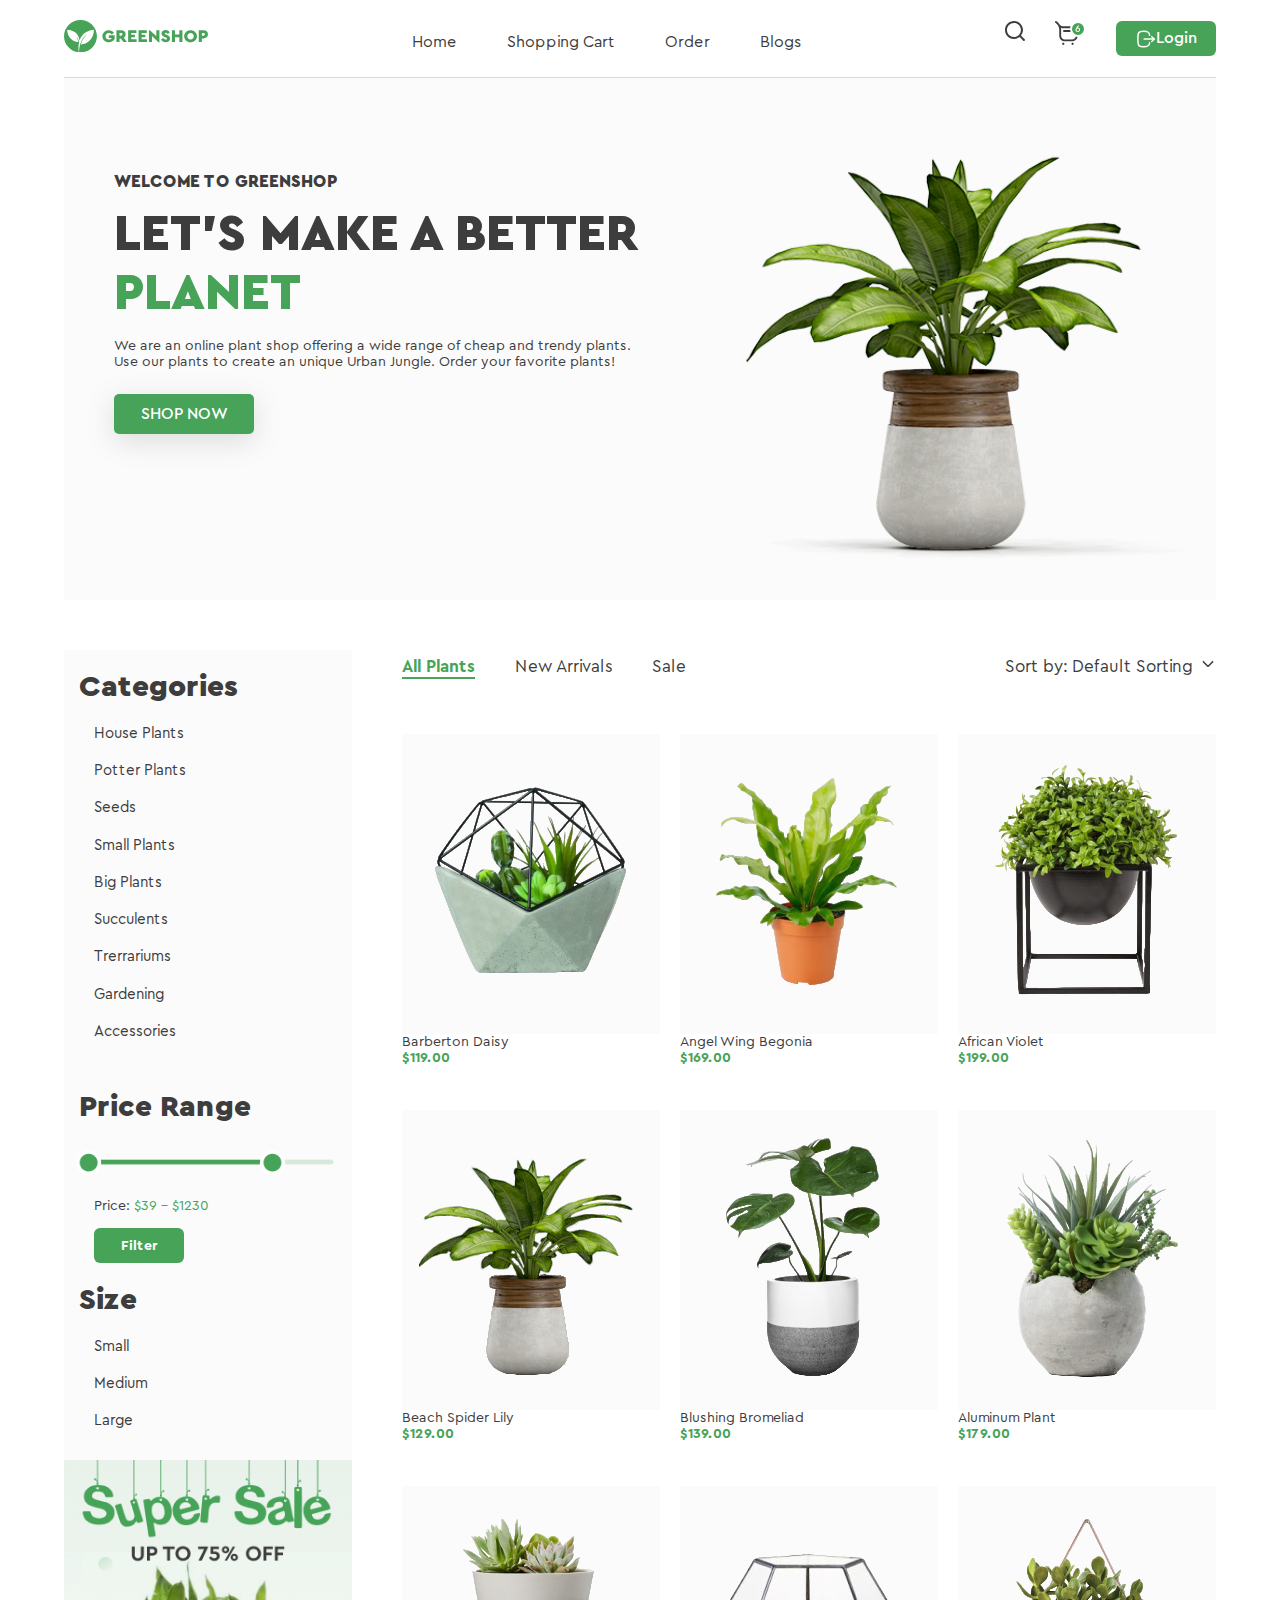
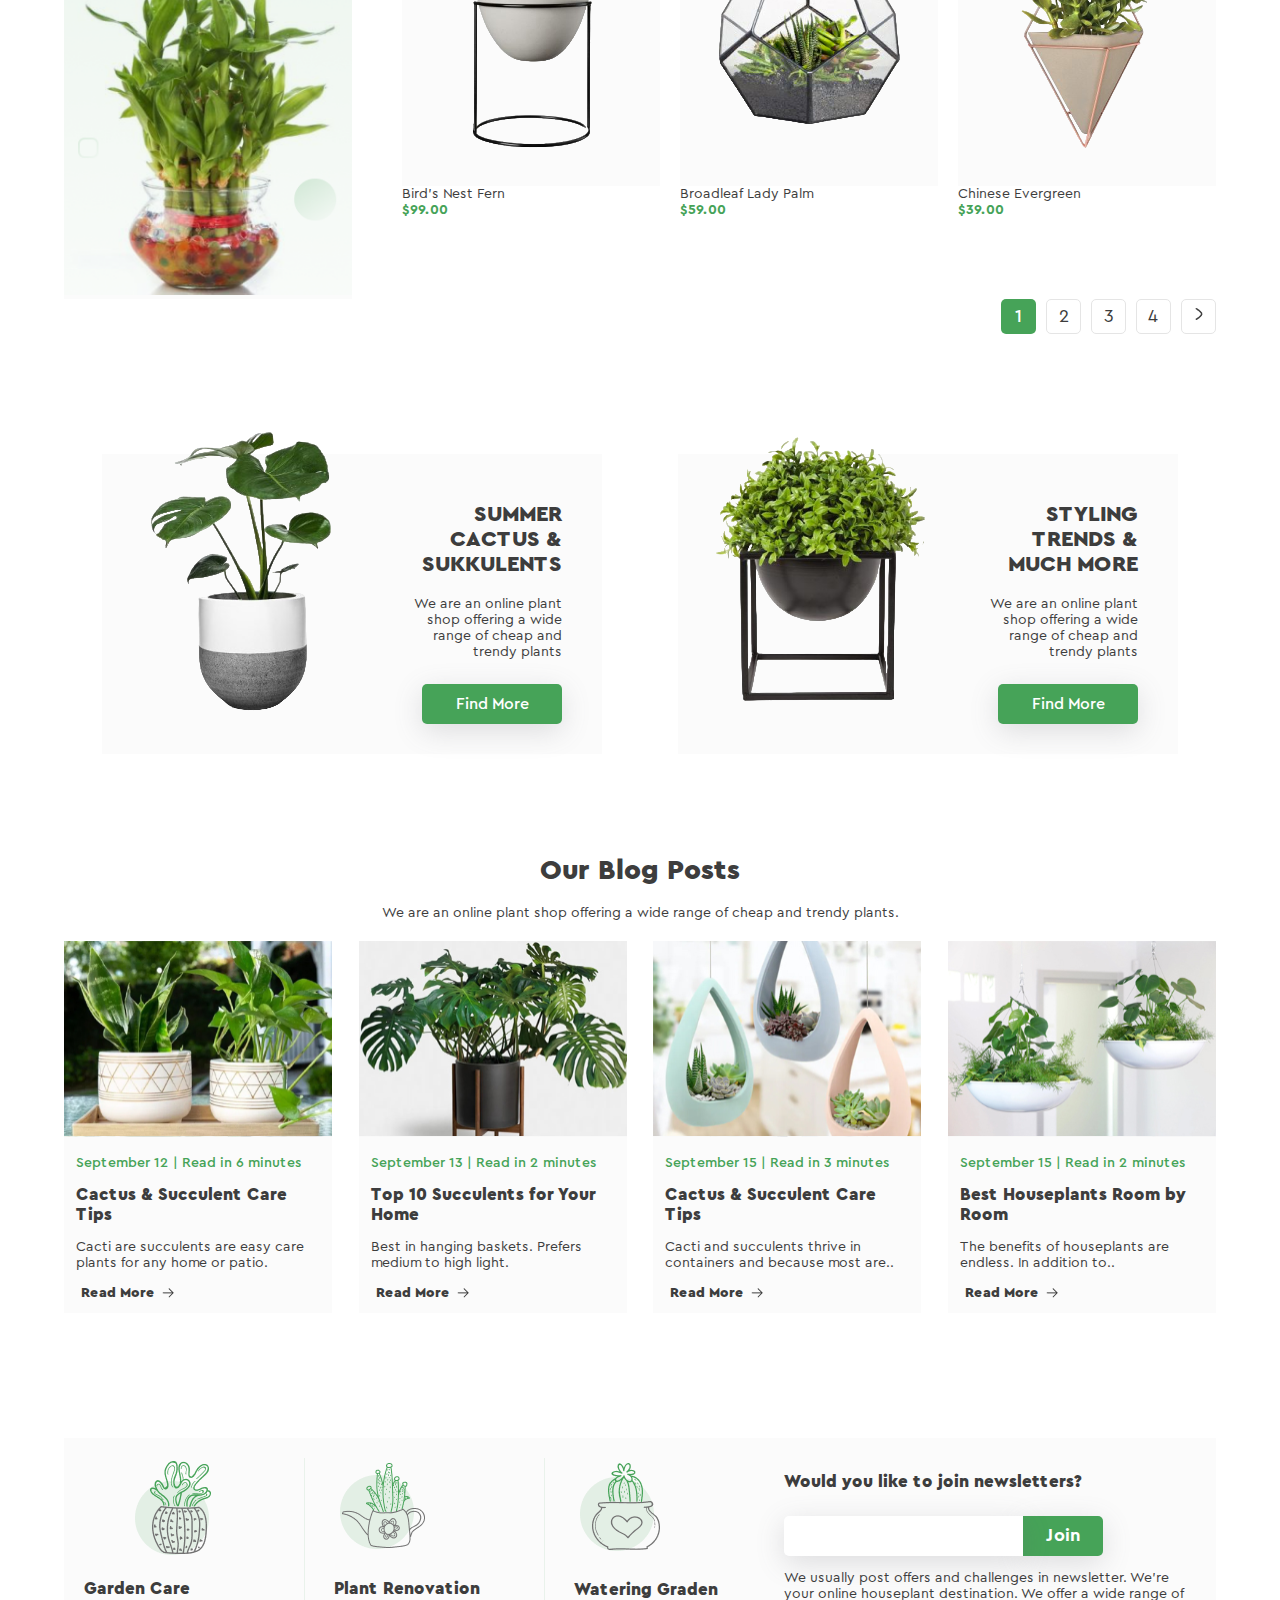
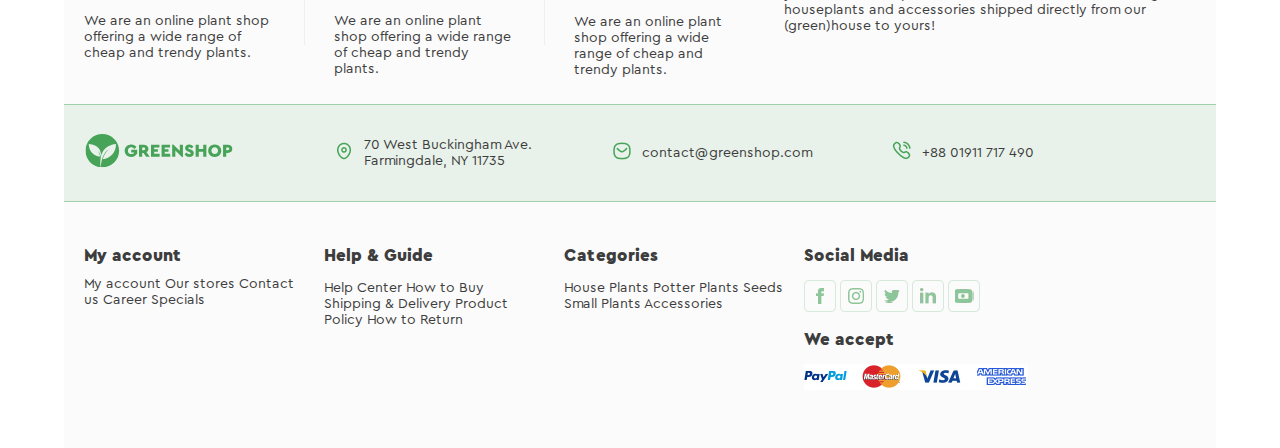
==== commit 6de5499a: "index" ====
--- a/index.html
+++ b/index.html
@@ -217,46 +217,46 @@
         <p>We are an online plant shop offering a wide range of cheap and trendy plants.</p>
         <div class="blog__posts">
             <div class="post">
-                <a href="" class="post__link"><img src="assets/index/01_1.svg" alt=""></a>
+                <a href="post.html" class="post__link"><img src="assets/index/01_1.svg" alt=""></a>
                 <div class="read">
                 <p class="green_text">September 12 | Read in 6 minutes</p>
                 <h2>Cactus & Succulent Care Tips</h2>
                 <p>Cacti are succulents are easy care plants for any home or patio.</p>
                 <div class="blog__more">
-                    <a href=""><b>Read More</b></a><a href=""><img src="assets/icons/Arrow - Right.png" alt=""></a>
+                    <a href="post.html"><b>Read More</b></a><a href="post.html"><img src="assets/icons/Arrow - Right.png" alt=""></a>
                     </div>
                 </div>
             </div>
             <div class="post">
-                <a href="" class="post__link"><img src="assets/index/02_1.svg" alt=""></a>
+                <a href="post.html" class="post__link"><img src="assets/index/02_1.svg" alt=""></a>
                 <div class="read">
                 <p class="green_text"t>September 13 | Read in 2 minutes</p>
                 <h2>Top 10 Succulents for Your Home</h2>
                 <p>Best in hanging baskets. Prefers medium to high light.</p>
                 <div class="blog__more">
-                <a href=""><b>Read More</b></a><a href=""><img src="assets/icons/Arrow - Right.png" alt=""></a>
+                <a href="post.html"><b>Read More</b></a><a href="post.html"><img src="assets/icons/Arrow - Right.png" alt=""></a>
                 </div>
                 </div>
             </div>
             <div class="post">
-                <a href="" class="post__link"><img src="assets/index/03_1.svg" alt=""></a>
+                <a href="post.html" class="post__link"><img src="assets/index/03_1.svg" alt=""></a>
                 <div class="read">
                 <p class="green_text">September 15 | Read in 3 minutes</p>
                 <h2>Cactus & Succulent Care Tips</h2>
                 <p>Cacti and succulents thrive in containers and because most are..</p>
                 <div class="blog__more">
-                    <a href=""><b>Read More</b></a><a href=""><img src="assets/icons/Arrow - Right.png" alt=""></a>
+                    <a href="post.html"><b>Read More</b></a><a href="post.html"><img src="assets/icons/Arrow - Right.png" alt=""></a>
                     </div>
                 </div>
             </div>
             <div class="post">
-                <a href="" class="post__link"><img src="assets/index/04_1.svg" alt=""></a>
+                <a href="post.html" class="post__link"><img src="assets/index/04_1.svg" alt=""></a>
                 <div class="read">
                 <p class="green_text">September 15 | Read in 2 minutes</p>
                 <h2>Best Houseplants Room by Room</h2>
                 <p>The benefits of houseplants are endless. In addition to..</p>
                 <div class="blog__more">
-                    <a href=""><b>Read More</b></a><a href=""><img src="assets/icons/Arrow - Right.png" alt=""></a>
+                    <a href="post.html"><b>Read More</b></a><a href="post.html"><img src="assets/icons/Arrow - Right.png" alt=""></a>
                     </div>
                 </div>
             </div>
@@ -299,7 +299,7 @@
                 We offer a wide range of houseplants and accessories shipped directly from our (green)house to yours!</p>
         </div>
         <div class="footer__contacts">
-        <div class="logo">
+        <div class="logo_index">
             <img src="assets/Logo.svg" alt="">
         </div>
         <div class="footer__contacts-contact">
--- a/style-index.css
+++ b/style-index.css
@@ -48,14 +48,12 @@
 }
 
 body {
-    /*max-width: 1199px;*/
     width: 90%;
     margin: 0 auto; 
 }
 
-
 .header__menu, .header__menu * {
-    height: 106%;
+    height: 100%;
     display: flex;
 }
 
@@ -192,12 +190,10 @@
 
 .nav_items-link--active {
     display: block;
-    /*text-decoration: underline;*/
     font-weight: 600;
     color: #46A358;
     border-bottom: 2px solid #46A358;
 }
-
 
 .nav_items-link:hover {
     font-weight: 600;
@@ -438,8 +434,10 @@
     text-decoration: none;
     color: #3D3D3D;
     font-weight: 400;
-    display: block;
-}
+    /*display: block;*/
+}
+
+.aside__a {display: block;}
 
 h2 {
     /*margin-bottom: 10px;*/
@@ -549,7 +547,7 @@
     border-bottom: 1.5px solid #85c192b9;
 }
 
-.logo img {
+.logo_index img {
     width: 150px;
     height: 34.3px;
     margin-left: 20px;
@@ -616,93 +614,123 @@
 }
 
 @media (max-width: 900px) {
-
-.welcome_text {
-    width: 65%;
-    padding: 80px 50px 80px 50px;
-}
-
-.welcome__big-img {
-    display: flex;
-    align-items: center;
-
-}
-
-.welcome__big-img > img {
-    width: 100%;
-}
-
-aside > h1 {
-    font-size: 24px;
-}
-
-.items {
-    justify-content: space-around;
-}
-
-.item {
-    width: 158px;
-    /*height: 200px;*/
-    margin-top: 30px;
-}
-
-.item_img img {width: 150px;}
-
-.item_img {
-    background-color: #FBFBFB;
-    width: 158px;
-    height: 200px;
-}
-
-.pages {
-    margin-bottom: 50px;
-}
-
-.blog__posts {
-    margin-bottom: 50px}
-
-footer {
-    grid-template-columns: 1fr 1fr 1fr;
-    grid-template-rows: 1fr 1fr 1fr 1fr 1fr 1fr;
-    height: 960px;
-}
-
-.footer__subscribe {
-    grid-column: 1 / 4;
-    grid-row: 2 / 3;
-    margin-left: 20px;
-    margin-top: 15px;
-}
-
-.footer__contacts {
-    grid-row: 3 / 4;
-    grid-column: 1 / 4;
-    display: flex;
-    flex-wrap: wrap;
-    height: 80px;
-    justify-content: space-around;
-}
-
-.footer__myaccount {
-    grid-row: 4 / 5;
-    grid-column: 1 / 2;
-}
-
-.footer__help {
-    grid-row: 4 / 5;
-    grid-column: 2 / 3;
-}
-
-.footer__categories {
-    grid-row: 4 / 5;
-    grid-column: 3 / 4;
-}
-
-.footer__social {
-    grid-row: 5 / 6;
-    grid-column: 1 / 3;
-}
-}
+    .header {
+        padding: 10px 20px;
+    }
+
+    .header__nav {
+        display: none;
+    }
+
+    .header__login-cart {
+        gap: 10px;
+    }
+
+    .header__title {
+        font-size: 20px;
+    }
+
+    .product-page {
+        padding: 15px 20px;
+        flex-direction: column;
+    }
+
+    .product-details {
+        max-width: 100%;
+        margin-left: 0;
+    }
+
+    .related-products__list {
+        gap: 10px;
+    }
+
+    .welcome_text {
+        width: 65%;
+        padding: 80px 50px 80px 50px;
+    }
+    
+    .welcome__big-img {
+        display: flex;
+        align-items: center;
+    
+    }
+    
+    .welcome__big-img > img {
+        width: 100%;
+    }
+    
+    aside > h1 {
+        font-size: 24px;
+    }
+    
+    .items {
+        justify-content: space-around;
+    }
+    
+    .item {
+        width: 158px;
+        /*height: 200px;*/
+        margin-top: 30px;
+    }
+    
+    .item_img img {width: 150px;}
+    
+    .item_img {
+        background-color: #FBFBFB;
+        width: 158px;
+        height: 200px;
+    }
+    
+    .pages {
+        margin-bottom: 50px;
+    }
+    
+    .blog__posts {
+        margin-bottom: 50px}
+    
+    footer {
+        grid-template-columns: 1fr 1fr 1fr;
+        grid-template-rows: 1fr 1fr 1fr 1fr 1fr 1fr;
+        height: 960px;
+    }
+
+    .footer__subscribe {
+        grid-column: 1 / 4;
+        grid-row: 2 / 3;
+        margin-left: 20px;
+        margin-top: 15px;
+    }
+    
+    .footer__contacts {
+        grid-row: 3 / 4;
+        grid-column: 1 / 4;
+        display: flex;
+        flex-wrap: wrap;
+        height: 80px;
+        justify-content: space-around;
+    }
+    
+    .footer__myaccount {
+        grid-row: 4 / 5;
+        grid-column: 1 / 2;
+    }
+    
+    .footer__help {
+        grid-row: 4 / 5;
+        grid-column: 2 / 3;
+    }
+    
+    .footer__categories {
+        grid-row: 4 / 5;
+        grid-column: 3 / 4;
+    }
+    
+    .footer__social {
+        grid-row: 5 / 6;
+        grid-column: 1 / 3;
+    }
+}
+
 
 @media (max-width: 760px) {
     .welcome_text {
@@ -735,6 +763,8 @@
         margin-bottom: 50px;
     }
 
+    .footer__contacts {height: 110px;}
+
 }
 
 
@@ -754,6 +784,10 @@
     }
 
     .post {width: 80%;}
+    .footer__contacts {
+        height: 130px;
+        width: 100%;
+    }
 }
 
 @media (min-width: 501px) {
@@ -799,8 +833,6 @@
 
 .welcome_mobile {
     border-radius: 20px;
-    /*background: rgba(70, 163, 88, 0.3);*/
-    /*height: 230;*/
     background-image: linear-gradient(0.25turn, #9ce09d, #aef5f2);
     font-family: 'Cera Pro';
     display: flex;
@@ -895,7 +927,6 @@
 
 .find_more__info {
     width: 400px;
-    /*width: 45%;*/
 }
 
 .more__grey-area {
@@ -916,9 +947,9 @@
 footer {
     grid-template-columns: 2fr 1fr 2fr;
     grid-template-rows: 1fr 1fr 1fr;
-    height: 650px;
+    height: 700px;
     border-radius: 20px;
-    padding-bottom: 50px;
+    padding-bottom: 100px;
 }
 
 .footer__subscribe {
@@ -962,8 +993,6 @@
     bottom: 0;
     width: 100%;
     height: 60px;
-    padding: 0;
-    /*border-radius: 30px 30px 0 0;*/
     opacity: 1;
     background: #fff;
     box-shadow: 0 -20px 20px -20px #9fdbab;
@@ -971,7 +1000,7 @@
     display: flex;
     align-items: center;
     justify-content: space-around;
-    margin: 0 auto;
+    padding-bottom: 15px;
 }
 
 .nav_mobile > a {
